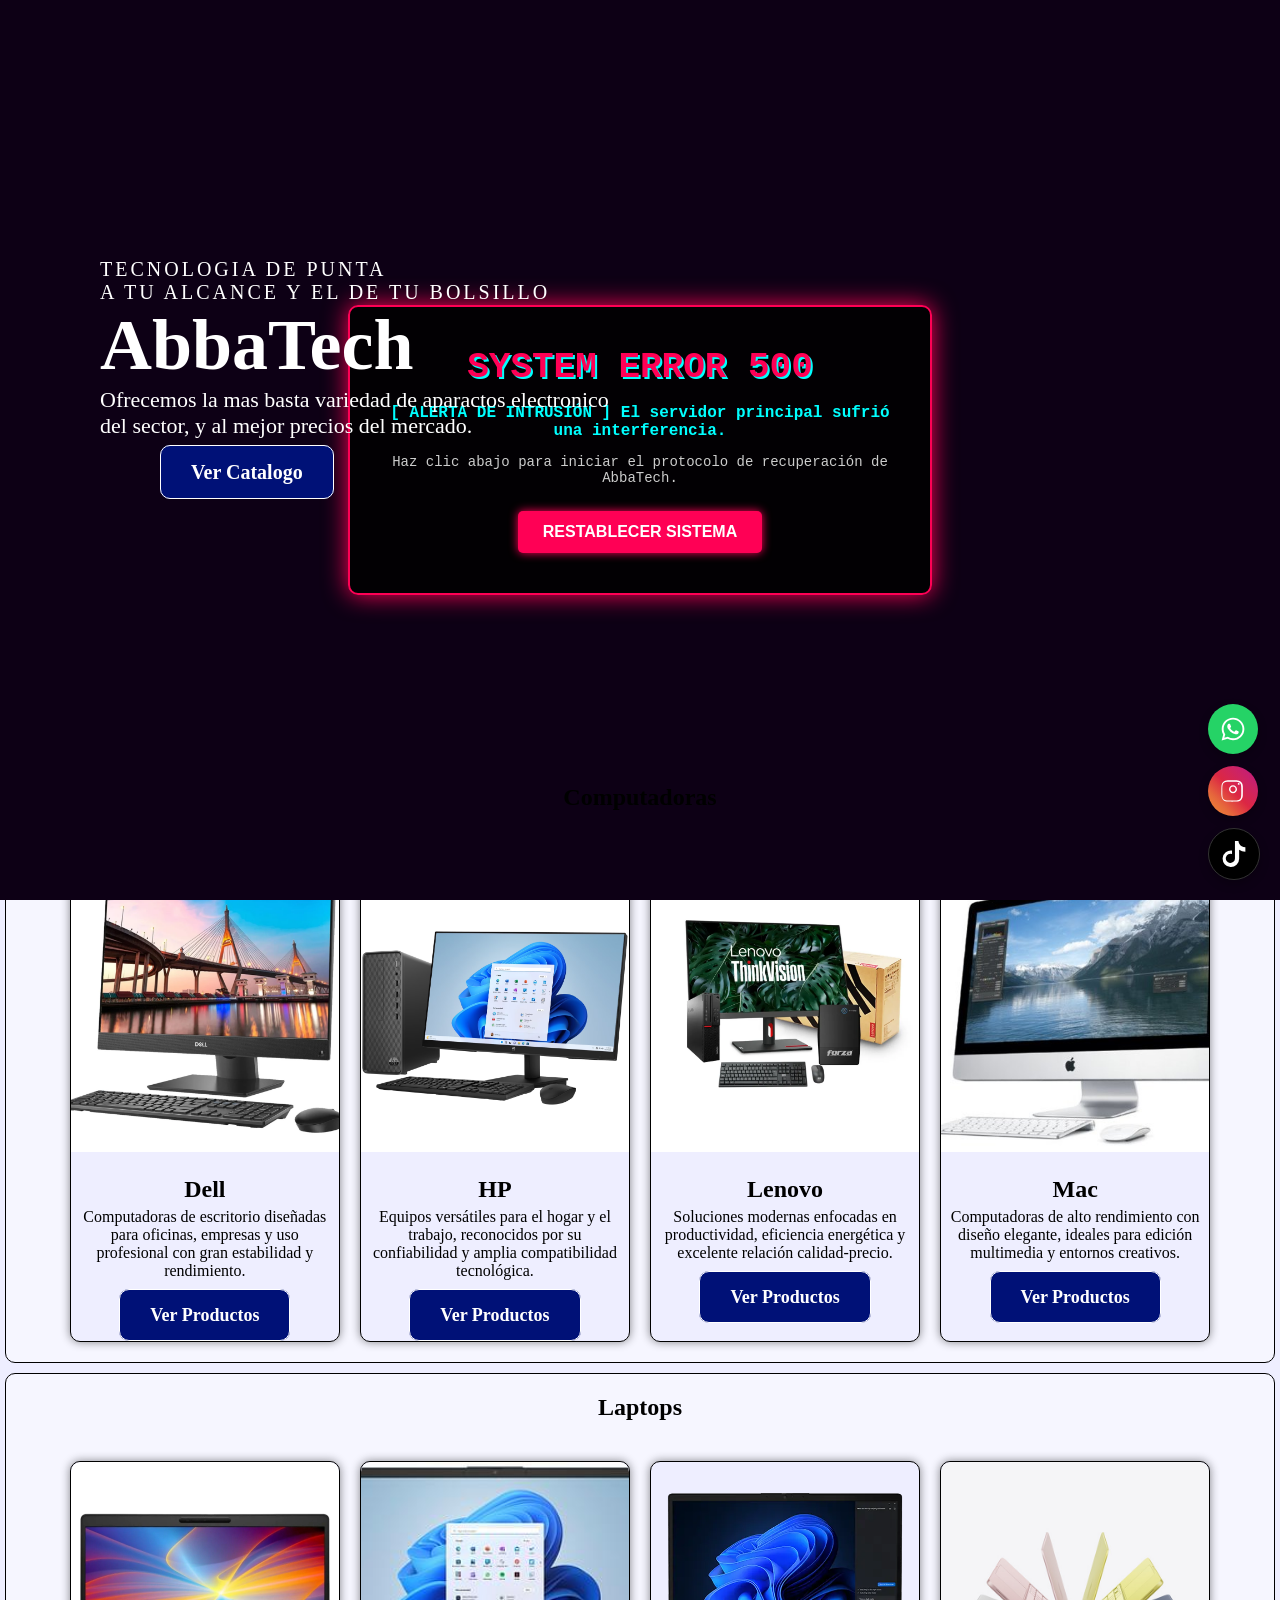
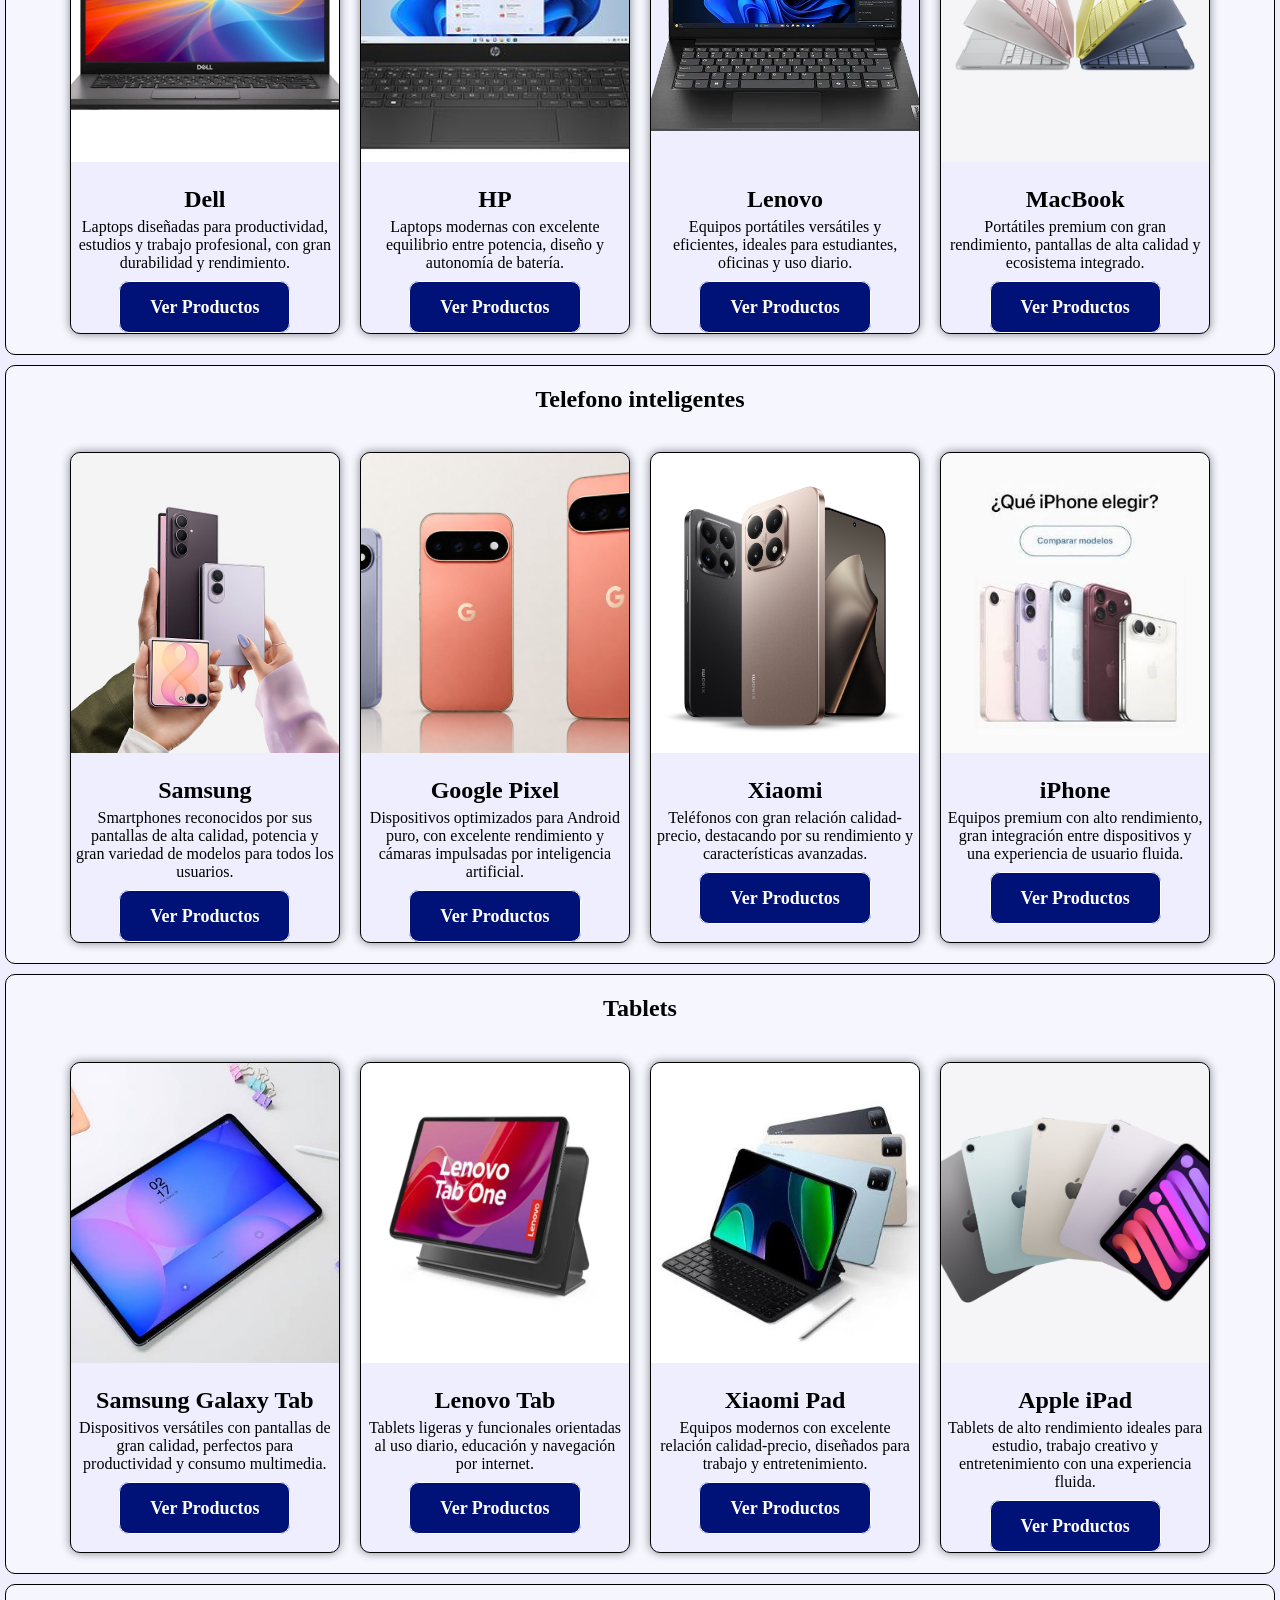
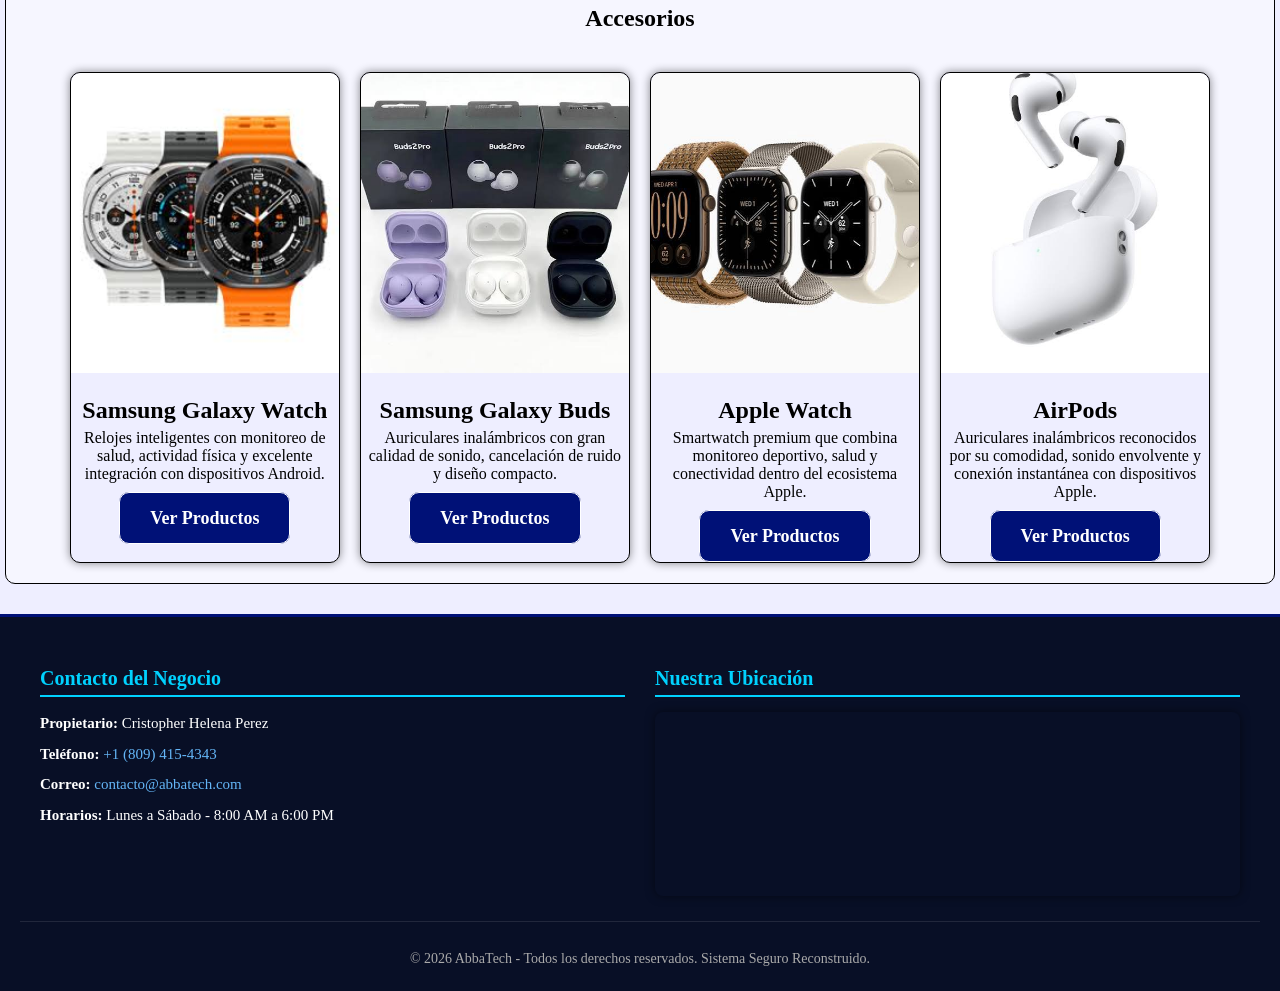
==== index.html @ 61092f13 "Add files via upload" ====
<!DOCTYPE html>
<html lang="en">
<head>
    <meta charset="UTF-8">
    <meta name="viewport" content="width=device-width, initial-scale=1.0">
    <link rel="stylesheet" href="CSS/pyme.css">
    <title>AbbaTech</title>
</head>
<body>
    <div id="error-screen" class="error-overlay">
        <div class="error-content">
            <h1 class="glitch-text" data-text="SYSTEM ERROR 500">SYSTEM ERROR 500</h1>
            <p class="error-desc">[ ALERTA DE INTRUSIÓN ] El servidor principal sufrió una interferencia.</p>
            <p class="error-sub">Haz clic abajo para iniciar el protocolo de recuperación de AbbaTech.</p>
            <button id="btn-recover" class="btn-error">RESTABLECER SISTEMA</button>
        </div>
    </div>
    <!--Navegador-->
    <nav class="nav">
        <div class="nav_banner">
            <img src="" alt="Logo" class="logo">
            <div class="enlaces">
                <a href="#">Inicio</a>
                <a href="#">Productos</a>
                <a href="#">Ordenes</a>
                <a href="historia.html">Sobre Nosotros</a>
                <button id="theme-toggle" class="btn-theme">🌙 Modo Oscuro</button>
            </div>
        </div>
    </nav>

    <!--Banner-->
    <div class="banner">
        <div class="identificacion">
            <div class="ubicacion">
                <p class="eslogan">TECNOLOGIA DE PUNTA <BR>A TU ALCANCE Y EL DE TU BOLSILLO</p>
                <h1>AbbaTech</h1>
                <p class="descripcion">Ofrecemos la mas basta variedad de aparactos electronico<br> del sector, y al mejor precios del mercado.</p>
                <a id="btncatalogo" href="#">Ver Catalogo</a>
            </div>
        </div>
    </div>

    <!--Secciones-->
    <section class="PC sec">
        <div class="divsec">
            <div class="sechead">
                <h2 class="sectitle">Computadoras</h2>
            </div>
            <div class="card card1">
                <img src="Imagenes/PC-Dell.webp" alt="Imagen de una Computadora de escritorio marca DELL" class="img1 img">
                <h3>Dell</h3>
                <p>Computadoras de escritorio diseñadas para oficinas, empresas y uso profesional con gran estabilidad y rendimiento.</p>
                <div><a id="btnsec" href="#">Ver Productos</a></div>
            </div>
            <div class="card card2">
                <img src="Imagenes/PC-HP.avif" alt="Imagen de una Computadora de escritorio marca HP" class="img2 img">
                <h3>HP</h3>
                <p>Equipos versátiles para el hogar y el trabajo, reconocidos por su confiabilidad y amplia compatibilidad tecnológica.</p>
                <div><a id="btnsec" href="#">Ver Productos</a></div>
            </div>
            <div class="card card3">
                <img src="Imagenes/PC-Lenovo.webp" alt="Imagen de una Computadora de escritorio marca Lenovo" class="img3 img">
                <h3>Lenovo</h3>
                <p>Soluciones modernas enfocadas en productividad, eficiencia energética y excelente relación calidad-precio.</p>
                <div><a id="btnsec" href="#">Ver Productos</a></div>
            </div>
            <div class="card card4">
                <img src="Imagenes/Mac.jpg" alt="Imagen de una Mac" class="img4 img">
                <h3>Mac</h3>
                <p>Computadoras de alto rendimiento con diseño elegante, ideales para edición multimedia y entornos creativos.</p>
                <div><a id="btnsec" href="#">Ver Productos</a></div>
            </div>
        </div>
    </section>
    <section class="laptop sec">
        <div class="divsec">
            <div class="sechead">
                <h2 class="sectitle">Laptops</h2>
            </div>
            <div class="card card1">
                <img src="Imagenes/Laptop Dell.webp" alt="Imagen de una laptop marca DELL" class="img1 img">
                <h3>Dell</h3>
                <p>Laptops diseñadas para productividad, estudios y trabajo profesional, con gran durabilidad y rendimiento.</p>
                <div><a id="btnsec" href="#">Ver Productos</a></div>
            </div>
            <div class="card card2">
                <img src="Imagenes/Laptop HP.jpeg" alt="Imagen de una laptop marca HP" class="img2 img">
                <h3>HP</h3>
                <p>Laptops modernas con excelente equilibrio entre potencia, diseño y autonomía de batería.</p>
                <div><a id="btnsec" href="#">Ver Productos</a></div>
            </div>
            <div class="card card3">
                <img src="Imagenes/Laptop Lenovo.png" alt="Imagen de una laptop marca LENOVO" class="img3 img">
                <h3>Lenovo</h3>
                <p>Equipos portátiles versátiles y eficientes, ideales para estudiantes, oficinas y uso diario.</p>
                <div><a id="btnsec" href="#">Ver Productos</a></div>
            </div>
            <div class="card card4">
                <img src="Imagenes/MacBook.jpeg" alt="Imagen de una MacBook" class="img4 img">
                <h3>MacBook</h3>
                <p>Portátiles premium con gran rendimiento, pantallas de alta calidad y ecosistema integrado.</p>
                <div><a id="btnsec" href="#">Ver Productos</a></div>
            </div>
        </div>
    </section>
    <section class="phone sec">
        <div class="divsec">
            <div class="sechead">
                <h2 class="sectitle">Telefono inteligentes</h2>
            </div>
            <div class="card card1">
                <img src="Imagenes/Samsung.jpg" alt="" class="img1 img">
                <h3>Samsung</h3>
                <p>Smartphones reconocidos por sus pantallas de alta calidad, potencia y gran variedad de modelos para todos los usuarios.</p>
                <div><a id="btnsec" href="#">Ver Productos</a></div>
            </div>
            <div class="card card2">
                <img src="Imagenes/Pixel.jpg" alt="" class="img2 img">
                <h3>Google Pixel</h3>
                <p>Dispositivos optimizados para Android puro, con excelente rendimiento y cámaras impulsadas por inteligencia artificial.</p>
                <div><a id="btnsec" href="#">Ver Productos</a></div>
            </div>
            <div class="card card3">
                <img src="Imagenes/Xiaomi.jpg" alt="" class="img3 img">
                <h3>Xiaomi</h3>
                <p>Teléfonos con gran relación calidad-precio, destacando por su rendimiento y características avanzadas.</p>
                <div><a id="btnsec" href="#">Ver Productos</a></div>
            </div>
            <div class="card card4">
                <img src="Imagenes/iPhone.jpeg" alt="" class="img4 img">
                <h3>iPhone</h3>
                <p>Equipos premium con alto rendimiento, gran integración entre dispositivos y una experiencia de usuario fluida.</p>
                <div><a id="btnsec" href="#">Ver Productos</a></div>
            </div>
        </div>
    </section>
    <section class="tablet sec">
        <div class="divsec">
            <div class="sechead">
                <h2 class="sectitle">Tablets</h2>
            </div>
            <div class="card card1">
                <img src="Imagenes/Samsung-Tab.jpg" alt="" class="img1 img">
                <h3>Samsung Galaxy Tab</h3>
                <p>Dispositivos versátiles con pantallas de gran calidad, perfectos para productividad y consumo multimedia.</p>
                <div><a id="btnsec" href="#">Ver Productos</a></div>
            </div>
            <div class="card card2">
                <img src="Imagenes/Lenovo-tab.jpg" alt="" class="img2 img">
                <h3>Lenovo Tab</h3>
                <p>Tablets ligeras y funcionales orientadas al uso diario, educación y navegación por internet.</p>
                <div><a id="btnsec" href="#">Ver Productos</a></div>
            </div>
            <div class="card card3">
                <img src="Imagenes/Xiaomi-tab.jpg" alt="" class="img3 img">
                <h3>Xiaomi Pad</h3>
                <p>Equipos modernos con excelente relación calidad-precio, diseñados para trabajo y entretenimiento.</p>
                <div><a id="btnsec" href="#">Ver Productos</a></div>
            </div>
            <div class="card card4">
                <img src="Imagenes/iPad.jpeg" alt="" class="img4 img">
                <h3>Apple iPad</h3>
                <p>Tablets de alto rendimiento ideales para estudio, trabajo creativo y entretenimiento con una experiencia fluida.</p>
                <div><a id="btnsec" href="#">Ver Productos</a></div>
            </div>
        </div>
    </section>
    <section class="accesorios sec">
        <div class="divsec">
            <div class="sechead">
                <h2 class="sectitle">Accesorios</h2>
            </div>
            <div class="card card1">
                <img src="Imagenes/Samsung-watch.jpg" alt="" class="img1 img">
                <h3>Samsung Galaxy Watch</h3>
                <p>Relojes inteligentes con monitoreo de salud, actividad física y excelente integración con dispositivos Android.</p>
                <div><a id="btnsec" href="#">Ver Productos</a></div>
            </div>
            <div class="card card2">
                <img src="Imagenes/Buds.jpeg" alt="" class="img2 img">
                <h3>Samsung Galaxy Buds</h3>
                <p>Auriculares inalámbricos con gran calidad de sonido, cancelación de ruido y diseño compacto.</p>
                <div><a id="btnsec" href="#">Ver Productos</a></div>
            </div>
            <div class="card card3">
                <img src="Imagenes/Apple-Watch.jpeg" alt="" class="img3 img">
                <h3>Apple Watch</h3>
                <p>Smartwatch premium que combina monitoreo deportivo, salud y conectividad dentro del ecosistema Apple.</p>
                <div><a id="btnsec" href="#">Ver Productos</a></div>
            </div>
            <div class="card card4">
                <img src="Imagenes/Airpods.jpeg" alt="" class="img4 img">
                <h3>AirPods</h3>
                <p>Auriculares inalámbricos reconocidos por su comodidad, sonido envolvente y conexión instantánea con dispositivos Apple.</p>
                <div><a id="btnsec" href="#">Ver Productos</a></div>
            </div>
        </div>
    </section>
    <div class="social-floating">
        <a href="https://wa.me/18090000000" target="_blank" class="social-icon whatsapp" title="WhatsApp">
            <svg xmlns="http://www.w3.org/2000/svg" viewBox="0 0 448 512" fill="currentColor">
                <path d="M380.9 97.1C339 55.1 283.2 32 223.9 32c-122.4 0-222 99.6-222 222 0 39.1 10.2 77.3 29.6 111L0 480l117.7-30.9c32.4 17.7 68.9 27 106.1 27h.1c122.3 0 224.1-99.6 224.1-222 0-59.3-25.2-115-67.1-157zm-157 341.6c-33.2 0-65.7-8.9-94-25.7l-6.7-4-69.8 18.3 18.6-68.1-4.4-7c-18.5-29.4-28.2-63.3-28.2-98.2 0-101.7 82.8-184.5 184.6-184.5 49.3 0 95.6 19.2 130.4 54.1 34.8 34.9 56.2 81.2 56.1 130.5 0 101.8-84.9 184.6-186.6 184.6zm101.2-138.2c-5.5-2.8-32.8-16.2-37.9-18-5.1-1.9-8.8-2.8-12.5 2.8-3.7 5.6-14.3 18-17.6 21.8-3.2 3.7-6.5 4.2-12 1.4-32.6-16.3-54-29.1-75.5-66-5.7-9.8 5.7-9.1 16.3-30.3 1.8-3.7.9-6.9-.5-9.7-1.4-2.8-12.5-30.1-17.1-41.2-4.5-10.8-9.1-9.3-12.5-9.5-3.2-.2-6.9-.2-10.6-.2-3.7 0-9.7 1.4-14.8 6.9-5.1 5.6-19.4 19-19.4 46.3 0 27.3 19.9 53.7 22.6 57.4 2.8 3.7 39.1 59.7 94.8 83.8 35.2 15.2 49 16.5 66.6 13.9 10.7-1.6 32.8-13.4 37.4-26.4 4.6-13 4.6-24.1 3.2-26.4-1.3-2.5-5-3.9-10.5-6.6z"/>
            </svg>
        </a>
        <a href="https://instagram.com" target="_blank" class="social-icon instagram" title="Instagram">
            <svg xmlns="http://www.w3.org/2000/svg" viewBox="0 0 448 512" fill="currentColor">
                <path d="M224.1 141.1c-43.6 0-78.9 35.3-78.9 78.9s35.3 78.9 78.9 78.9 78.9-35.3 78.9-78.9-35.3-78.9-78.9-78.9zm0 129.7c-28 0-50.8-22.8-50.8-50.8s22.8-50.8 50.8-50.8 50.8 22.8 50.8 50.8-22.8 50.8-50.8 50.8zm112.4-135.2c-10.1 0-18.3-8.2-18.3-18.3s8.2-18.3 18.3-18.3 18.3 8.2 18.3 18.3-8.2 18.3-18.3 18.3zm81.4 31.7c-1.6-33.9-9.4-64-34.3-88.9s-55-32.7-88.9-34.3c-34.9-1.6-139.7-1.6-174.6 0-33.9 1.6-64 9.4-88.9 34.3s-32.7 55-34.3 88.9c-1.6 34.9-1.6 139.7 0 174.6 1.6 33.9 9.4 64 34.3 88.9s55 32.7 88.9 34.3c34.9 1.6 139.7 1.6 174.6 0 33.9-1.6 64-9.4 88.9-34.3s32.7-55 34.3-88.9c1.6-34.9 1.6-139.7 0-174.6zm-40.8 228c-7.4 18.6-21.7 32.9-40.3 40.3-29.8 11.8-100.5 9.1-136.7 9.1s-107 2.6-136.7-9.1c-18.6-7.4-32.9-21.7-40.3-40.3-11.8-29.8-9.1-100.5-9.1-136.7s-2.6-107 9.1-136.7c7.4-18.6 21.7-32.9 40.3-40.3 29.8-11.8 100.5-9.1 136.7-9.1s107-2.6 136.7 9.1c18.6 7.4 32.9 21.7 40.3 40.3 11.8 29.8 9.1 100.5 9.1 136.7s2.7 107-9.1 136.7z"/>
            </svg>
        </a>
        <a href="https://tiktok.com" target="_blank" class="social-icon tiktok" title="TikTok">
            <svg xmlns="http://www.w3.org/2000/svg" viewBox="0 0 448 512" fill="currentColor">
                <path d="M448 209.91a210.06 210.06 0 0 1-122.77-39.25V349.38A162.55 162.55 0 1 1 185 188.31V258.2a90.08 90.08 0 1 0 57.82 84.44V0h68.78a138.86 138.86 0 0 0 13.68 50.81 139.26 139.26 0 0 0 122.72 73.68z"/>
            </svg>
        </a>
    </div>

    <!-- Pie de Página (Footer) -->
    <footer class="footer-principal">
        <div class="footer-contenido">
            <div class="footer-col info-propietario">
                <h3>Contacto del Negocio</h3>
                <p><strong>Propietario:</strong> Cristopher Helena Perez</p>
                <p><strong>Teléfono:</strong> <a href="tel:+18094154343">+1 (809) 415-4343</a></p>
                <p><strong>Correo:</strong> <a href="mailto:contacto@abbatech.com">contacto@abbatech.com</a></p>
                <p><strong>Horarios:</strong> Lunes a Sábado - 8:00 AM a 6:00 PM</p>
            </div>
            <div class="footer-col mapa-footer">
                <h3>Nuestra Ubicación</h3>
                <div class="mapa-wrapper">
                    <!-- Aquí colocarás tu iframe de Google Maps reemplazando la URL en src cuando tengas las coordenadas -->
                    <iframe 
                        id="mapa-iframe"
                        src="https://maps.google.com/maps?q=18.4861,-69.9312&z=15&output=embed" 
                        width="100%" 
                        height="180" 
                        style="border:0; border-radius: 8px;" 
                        allowfullscreen="" 
                        loading="lazy">
                    </iframe>
                </div>
            </div>
        </div>
        <div class="footer-copy">
            <p>&copy; 2026 AbbaTech - Todos los derechos reservados. Sistema Seguro Reconstruido.</p>
        </div>
    </footer>
    <script src="JS/main.js"></script>
</body>
</html>
---- CSS/pyme.css ----
body{
    margin: 0;
    box-sizing: border-box;
    background-color: #EEF;
}

/*nav*/
nav{
    background-color: #080f26;
    border-bottom: 1px Solid #00d2ff;
    margin: auto;
    height: auto;
    color: #000;
    padding-bottom: 10px;
    box-shadow: 0 0 10px #0006;
    margin-bottom: 5px;
}
.nav_banner{
    height: 100%;
}
.enlaces{
    display: flex;
    justify-content: center;
}
.enlaces>a{
    margin: 0 10px;
    text-decoration: none;
    color: #00d2ff;
    font-size: larger;
    padding: 10px 30px;
    border: 1px Solid #00d2ff;
    border-radius: 20px;
    outline: 0;
    outline-offset: 0;
    transition: border-radius 0.5s, background-color 0.5s, outline 0.5s, outline-offset 0.5s;
    font-weight: bold;  
}
#btncatalogo:hover, #btnsec:hover{
    transition: border-radius 0.5s, background-color 0.5s, outline 0.5s, outline-offset 0.5s;
}
.enlaces>a:hover, #btncatalogo:hover, #btnsec:hover{
    background-color: #ddd;
    color: #222;
    border-radius: 20px;
    outline: 2px solid #006;
    outline-offset: -4px;
}

/*Banner*/
.banner{
    max-width: 100%;
    height: 75vh;
    margin: 0;
    background: url("https://compuciber.com/wp-content/uploads/2025/09/Beneficios-de-las-laptops-frente-a-las-computadoras-de-escritorio-en-2025.jpg") center / cover no-repeat #0005;
    Display: flex;
    justify-content: start;
}
.identificacion{
    color: #FFF;
    margin: 0;
    width: 100%;
    height: 100%;
    background-color: #0008;
}
.eslogan{
    font-size: 20px;
    letter-spacing: 3px;
    margin: 0;
}
h1{
    font-size: 72px;
    margin: 0;
}
.descripcion{
    font-size: 22px;
    margin-top: 0;
}
#btncatalogo{
    background-color: #017F;
    padding: 15px 30px;
    border: 1px solid #FFF;
    border-radius: 10px;
    text-decoration: none;
    color: #FFF;
    font-weight: bold;
    font-size: 20px;
    position: relative;
    left: 60px;
}
.ubicacion{
    position: relative;
    max-width: 90%;
    top: 180px;
    left: 100px;
}

/*Secciones*/
.sec{
    background-color: #FFF7;
    width: 99%;
    color: #000;
    height: auto;
    margin: auto;
    margin-bottom: 10px;
    margin-top: 10px;
    border: 0.1px solid #000;
    border-radius: 10px;
}
.divsec{
    margin: 0;
    margin: auto;
    width: 90%;
    display: grid;
    grid-template-areas:
        "sechead sechead sechead sechead"
        "card1 card2 card3 card4";
    grid-template-columns: repeat(auto,1fr);
    grid-template-rows: auto;
    gap: 20px;
    margin-bottom: 20px;
}
.sechead{
    margin: auto;
    margin-top: 0;
    width: 95%;
    text-align: center;
    position: relative;
    grid-area: sechead;
}
.card1{
    grid-area: card1;
}

.card2{
    grid-area: card2;
}

.card3{
    grid-area: card3;
}

.card4{
    grid-area: card4;
}
.card{
    text-align: center;
    border: 0.5px solid #000;
    border-radius: 10px;
    box-shadow: 0 0 10px #0007;
    background-color: #EEF;
    outline: 0;
    outline-offset: 0;
    transition: border-radius 0.5s, background-color 0.5s, outline 0.5s, outline-offset 0.5s, transform .6s ease;
    overflow: hidden;
    display: flex;
    flex-direction: column;
    align-items: center;
}
.card:hover{
    background-color: #EEF;
    color: #222;
    border-radius: 20px;
    outline: 1px solid #FFF;
    box-shadow: 0 0 10px #FFF5;
}
.card:hover>.img{
    transform: scale(1.08);
} 
.img{
    width: 100%;
    height: 300px;
    overflow: hidden;
    object-fit: cover;
    object-position: center;
    border-radius: 10px 10px 0 0;
    transition: transform .4s ease;
}
.card>h3{
    margin-bottom: 5px;
    font-size: 24px;
}
h3+p{
    margin: 0 5px;
    margin-bottom: 10px;
}
#btnsec{
    color: #FFF;
    padding: 15px 30px;
    background-color: #017F;
    border: 1px solid #FFF;
    text-decoration: none;
    outline: 0;
    outline-offset: 0;
    border-radius: 10px;
}
.card>div{
    text-align: center;
    padding: 15px 30px;
    text-decoration: none;
    color: #FFF;
    font-weight: bold;
    font-size: 18px;
}
footer{
    background-color: #017F;
    font-size: 16px;
    color: #FFF;
}
.footer{
    margin: auto;
    width: 80%;
    display: grid;
    grid-template-columns: 1fr 1fr 1fr;
    grid-template-rows: auto;
    justify-content: start;
    gap: 20px;
    
}
.mapa{
    margin-top: 10px;
}
/*GLOBOS FLOTANTES DE REDES SOCIALES*/
.social-floating {
    position: fixed;
    bottom: 20px;
    right: 20px;
    display: flex;
    flex-direction: column;
    gap: 12px;
    z-index: 9999;
}

.social-icon {
    width: 50px;
    height: 50px;
    border-radius: 50%;
    display: flex;
    align-items: center;
    justify-content: center;
    color: #fff;
    box-shadow: 0 4px 10px #0004;
    transition: transform 0.3s ease, box-shadow 0.3s ease;
    text-decoration: none;
}

.social-icon svg {
    width: 26px;
    height: 26px;
}

.social-icon:hover {
    transform: scale(1.15) translateY(-3px);
    box-shadow: 0 6px 15px rgba(255, 255, 255, 0.4);
}

.whatsapp { background-color: #25D366; }
.instagram { background: linear-gradient(45deg, #f09433, #e6683c, #dc2743, #cc2366, #bc1888); }
.tiktok { background-color: #000; border: 1px solid #333; }


/*FOOTER*/
.footer-principal {
    background-color: #080f26;
    color: #fff;
    padding: 30px 20px 10px 20px;
    margin-top: 30px;
    border-top: 3px solid #017F;
}

.footer-contenido {
    max-width: 1200px;
    margin: 0 auto;
    display: flex;
    flex-wrap: wrap;
    justify-content: space-between;
    gap: 30px;
}

.footer-col {
    flex: 1;
    min-width: 280px;
}

.footer-col h3 {
    color: #00d2ff;
    border-bottom: 2px solid #00d2ff;
    padding-bottom: 5px;
    margin-bottom: 15px;
    font-size: 20px;
}

.info-propietario p {
    margin: 8px 0;
    font-size: 15px;
    line-height: 1.5;
}

.info-propietario a {
    color: #64b5f6;
    text-decoration: none;
}

.info-propietario a:hover {
    text-decoration: underline;
}

.mapa-wrapper {
    box-shadow: 0 0 10px rgba(0, 0, 0, 0.5);
    border-radius: 8px;
    overflow: hidden;
}

.footer-copy {
    text-align: center;
    margin-top: 25px;
    padding-top: 15px;
    border-top: 1px solid rgba(255, 255, 255, 0.1);
    font-size: 14px;
    color: #aaa;
}

/*PANTALLA DE ERROR INICIAL (OVERLAY)*/
.error-overlay {
    position: fixed;
    top: 0;
    left: 0;
    width: 100vw;
    height: 100vh;
    background-color: #0d0015;
    color: #ff0055;
    display: flex;
    justify-content: center;
    align-items: center;
    text-align: center;
    transition: opacity 0.8s ease, visibility 0.8s ease;
    font-family: 'Courier New', Courier, monospace;
}

.error-content {
    background: rgba(0, 0, 0, 0.85);
    padding: 40px;
    border: 2px solid #ff0055;
    box-shadow: 0 0 25px #ff0055;
    border-radius: 10px;
    max-width: 90%;
    width: 500px;
}

.error-content h1 {
    font-size: 36px;
    margin-bottom: 10px;
    text-shadow: 2px 2px #00ffff;
}

.error-desc {
    color: #00ffff;
    font-weight: bold;
    margin-bottom: 10px;
}

.error-sub {
    color: #ccc;
    font-size: 14px;
    margin-bottom: 25px;
}

.btn-error {
    background-color: #ff0055;
    color: #fff;
    border: none;
    padding: 12px 25px;
    font-size: 16px;
    font-weight: bold;
    cursor: pointer;
    border-radius: 5px;
    box-shadow: 0 0 10px #ff0055;
    transition: transform 0.2s, background-color 0.2s;
}

.btn-error:hover {
    background-color: #00ffff;
    color: #000;
    box-shadow: 0 0 15px #00ffff;
    transform: scale(1.05);
}

/* Clase que se añade con JS para ocultar la pantalla con animación */
.error-overlay.hidden {
    opacity: 0;
    visibility: hidden;
}


/*MODO OSCURO*/
/* Botón en el Menú */
.btn-theme {
    background: #111;
    color: #00ffff;
    border: 1px solid #00ffff;
    padding: 8px 15px;
    border-radius: 20px;
    cursor: pointer;
    font-weight: bold;
    transition: all 0.3s ease;
    margin-left: 10px;
}

.btn-theme:hover {
    background: #00ffff;
    color: #000;
    box-shadow: 0 0 10px #00ffff;
}

/* Estilos activados cuando el body tiene la clase .dark-mode */
body.dark-mode {
    background-color: #070913 !important;
    color: #e0e0e0;
}

body.dark-mode nav {
    background-color: rgba(10, 15, 30, 0.95);
}

body.dark-mode .enlaces > a {
    color: #00ffff;
}

body.dark-mode .sec {
    background-color: rgba(15, 23, 42, 0.8);
    border-color: #00ffff;
    color: #fff;
}

body.dark-mode .card {
    background-color: #0f172a;
    color: #fff;
    border-color: #00ffff;
    box-shadow: 0 0 10px rgba(0, 210, 255, 0.2);
}

body.dark-mode .card:hover {
    box-shadow: 0 0 15px #00ffff;
}

body.dark-mode .footer-principal {
    background-color: #03050d;
    border-top-color: #00ffff;
}
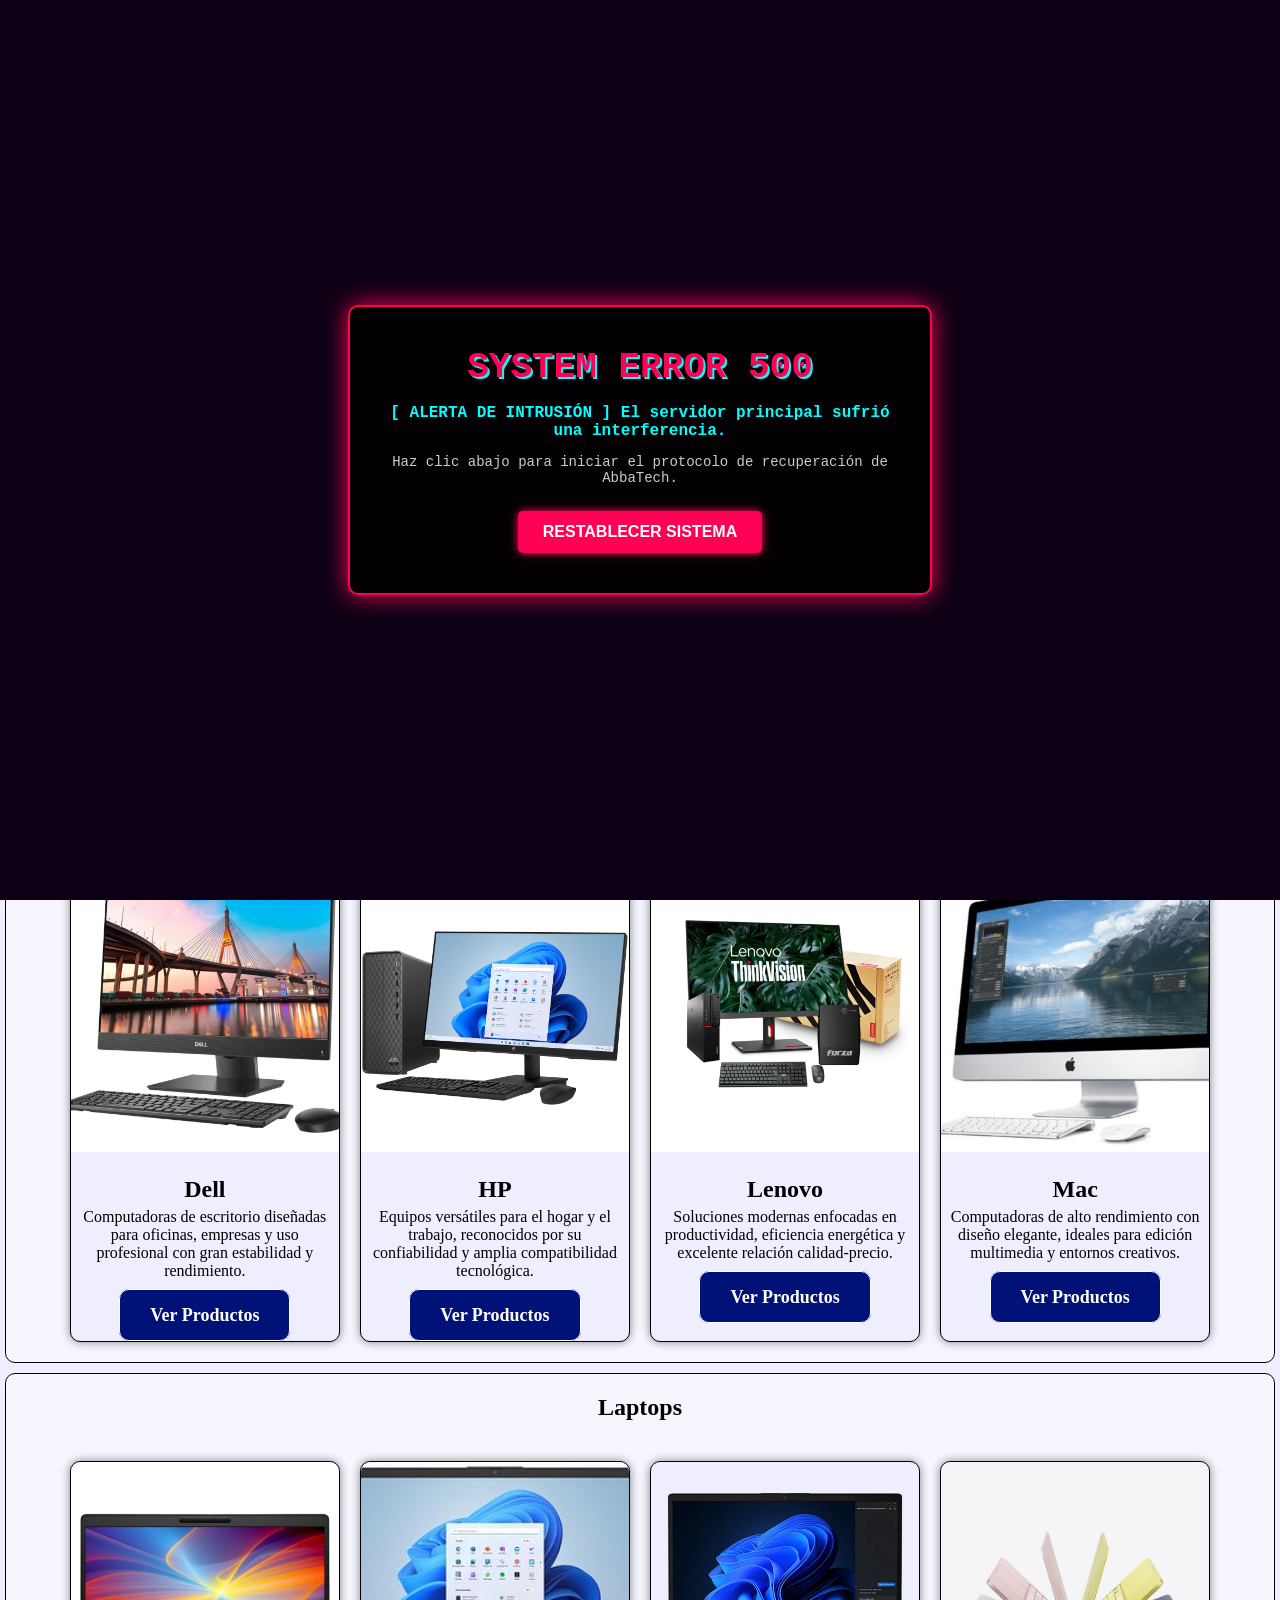
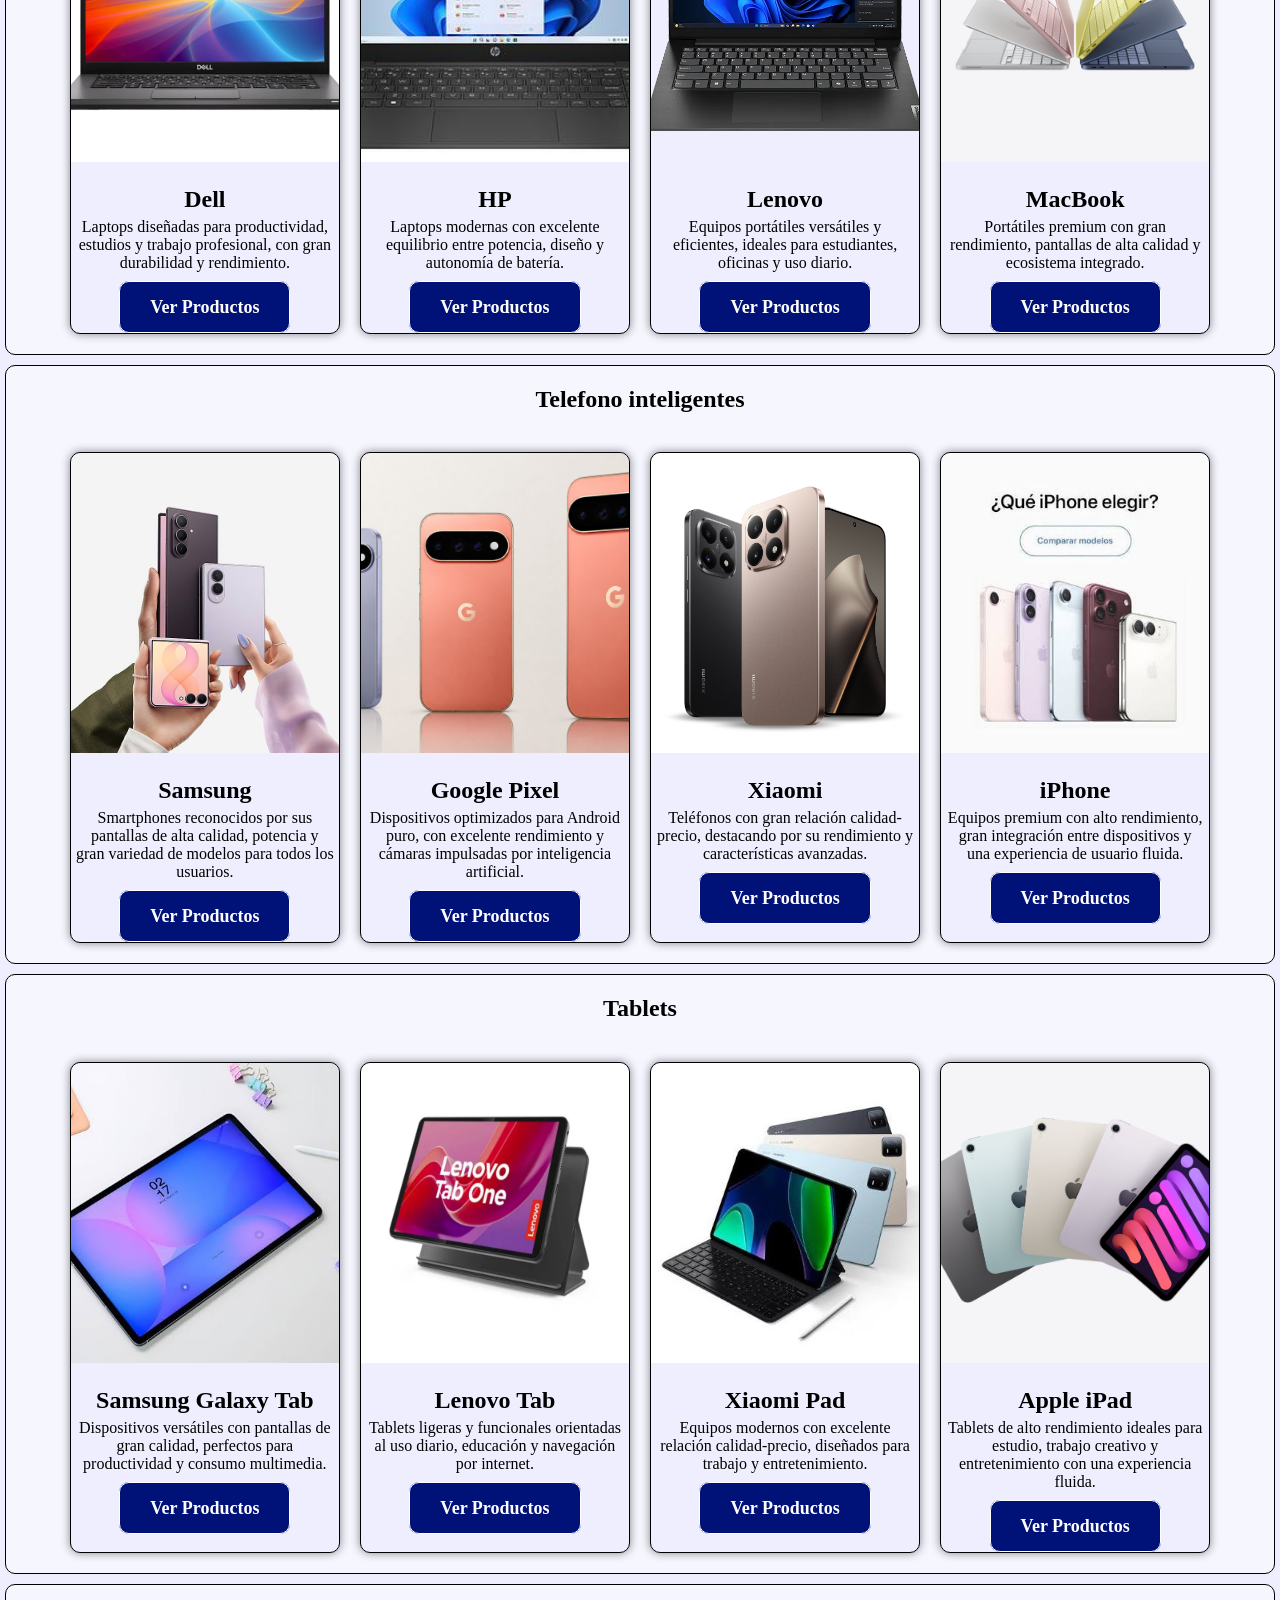
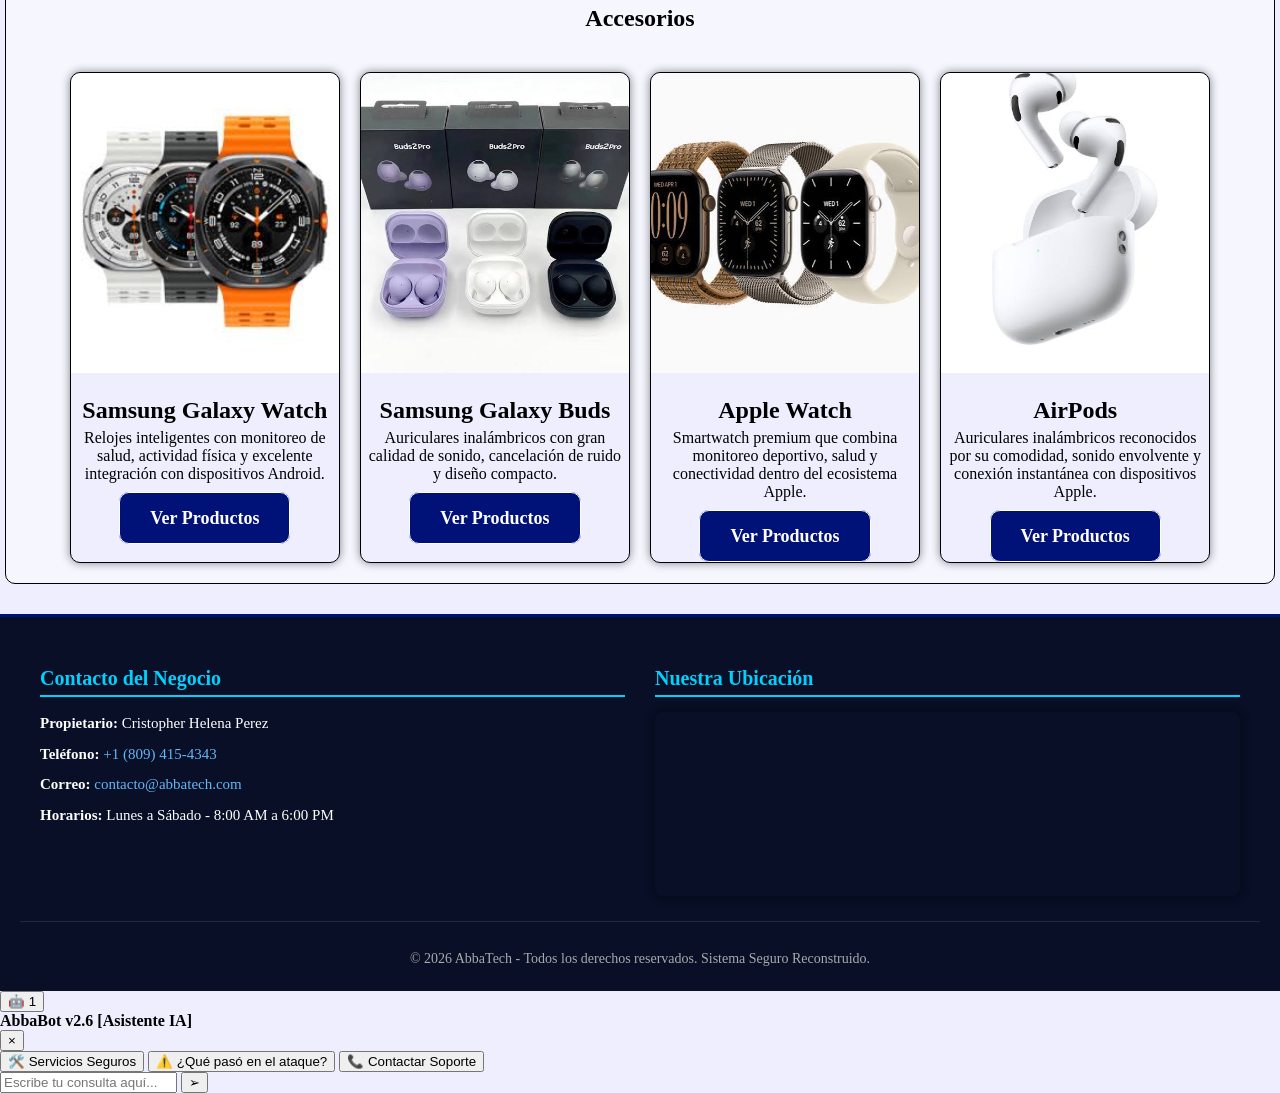
==== commit 1bd62bbf: "Update index.html" ====
--- a/index.html
+++ b/index.html
@@ -245,6 +245,34 @@
             <p>&copy; 2026 AbbaTech - Todos los derechos reservados. Sistema Seguro Reconstruido.</p>
         </div>
     </footer>
+    <!-- Widget del Chatbot Flotante -->
+    <div id="chatbot-container" class="chatbot-container">
+        <button id="chatbot-toggle" class="chatbot-toggle" title="Asistente Virtual AbbaBot">
+            🤖 <span class="chat-badge">1</span>
+        </button>
+        <div id="chatbot-window" class="chatbot-window hidden">
+            <div class="chatbot-header">
+                <div class="bot-info">
+                    <span class="status-dot"></span>
+                    <strong>AbbaBot v2.6 [Asistente IA]</strong>
+                </div>
+                <button id="chatbot-close" class="chat-close-btn">&times;</button>
+            </div>
+
+            <div id="chatbot-messages" class="chatbot-messages">
+            </div>
+            <div id="chatbot-options" class="chatbot-options">
+                <button class="chat-opt-btn" data-response="servicios">🛠️ Servicios Seguros</button>
+                <button class="chat-opt-btn" data-response="incidente">⚠️ ¿Qué pasó en el ataque?</button>
+                <button class="chat-opt-btn" data-response="contacto">📞 Contactar Soporte</button>
+            </div>
+
+            <form id="chatbot-form" class="chatbot-input-area">
+                <input type="text" id="chatbot-input" placeholder="Escribe tu consulta aquí..." autocomplete="off">
+                <button type="submit" id="chatbot-send">➢</button>
+            </form>
+        </div>
+    </div>
     <script src="JS/main.js"></script>
 </body>
-</html>+</html>
--- a/CSS/pyme.css
+++ b/CSS/pyme.css
@@ -334,6 +334,7 @@
     text-align: center;
     transition: opacity 0.8s ease, visibility 0.8s ease;
     font-family: 'Courier New', Courier, monospace;
+    z-index: 10000;
 }
 
 .error-content {
@@ -445,4 +446,4 @@
 body.dark-mode .footer-principal {
     background-color: #03050d;
     border-top-color: #00ffff;
-}+}
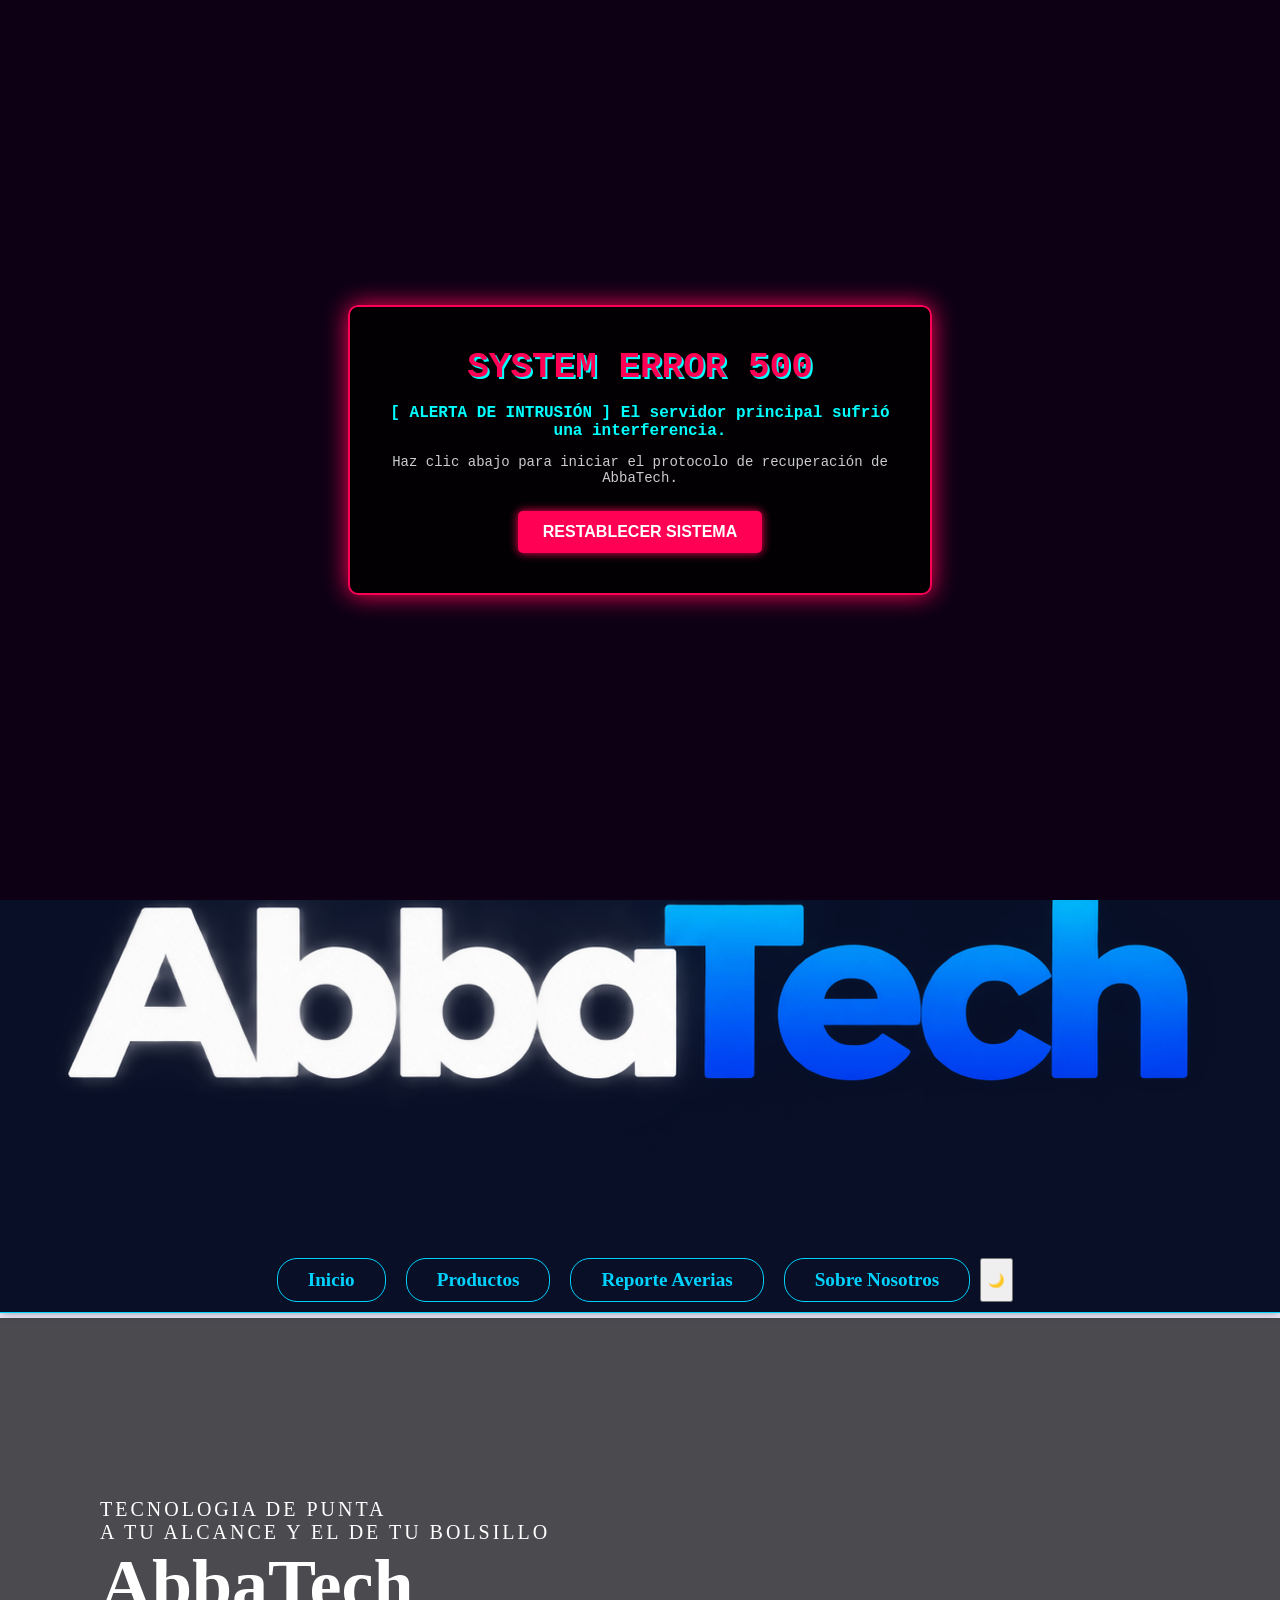
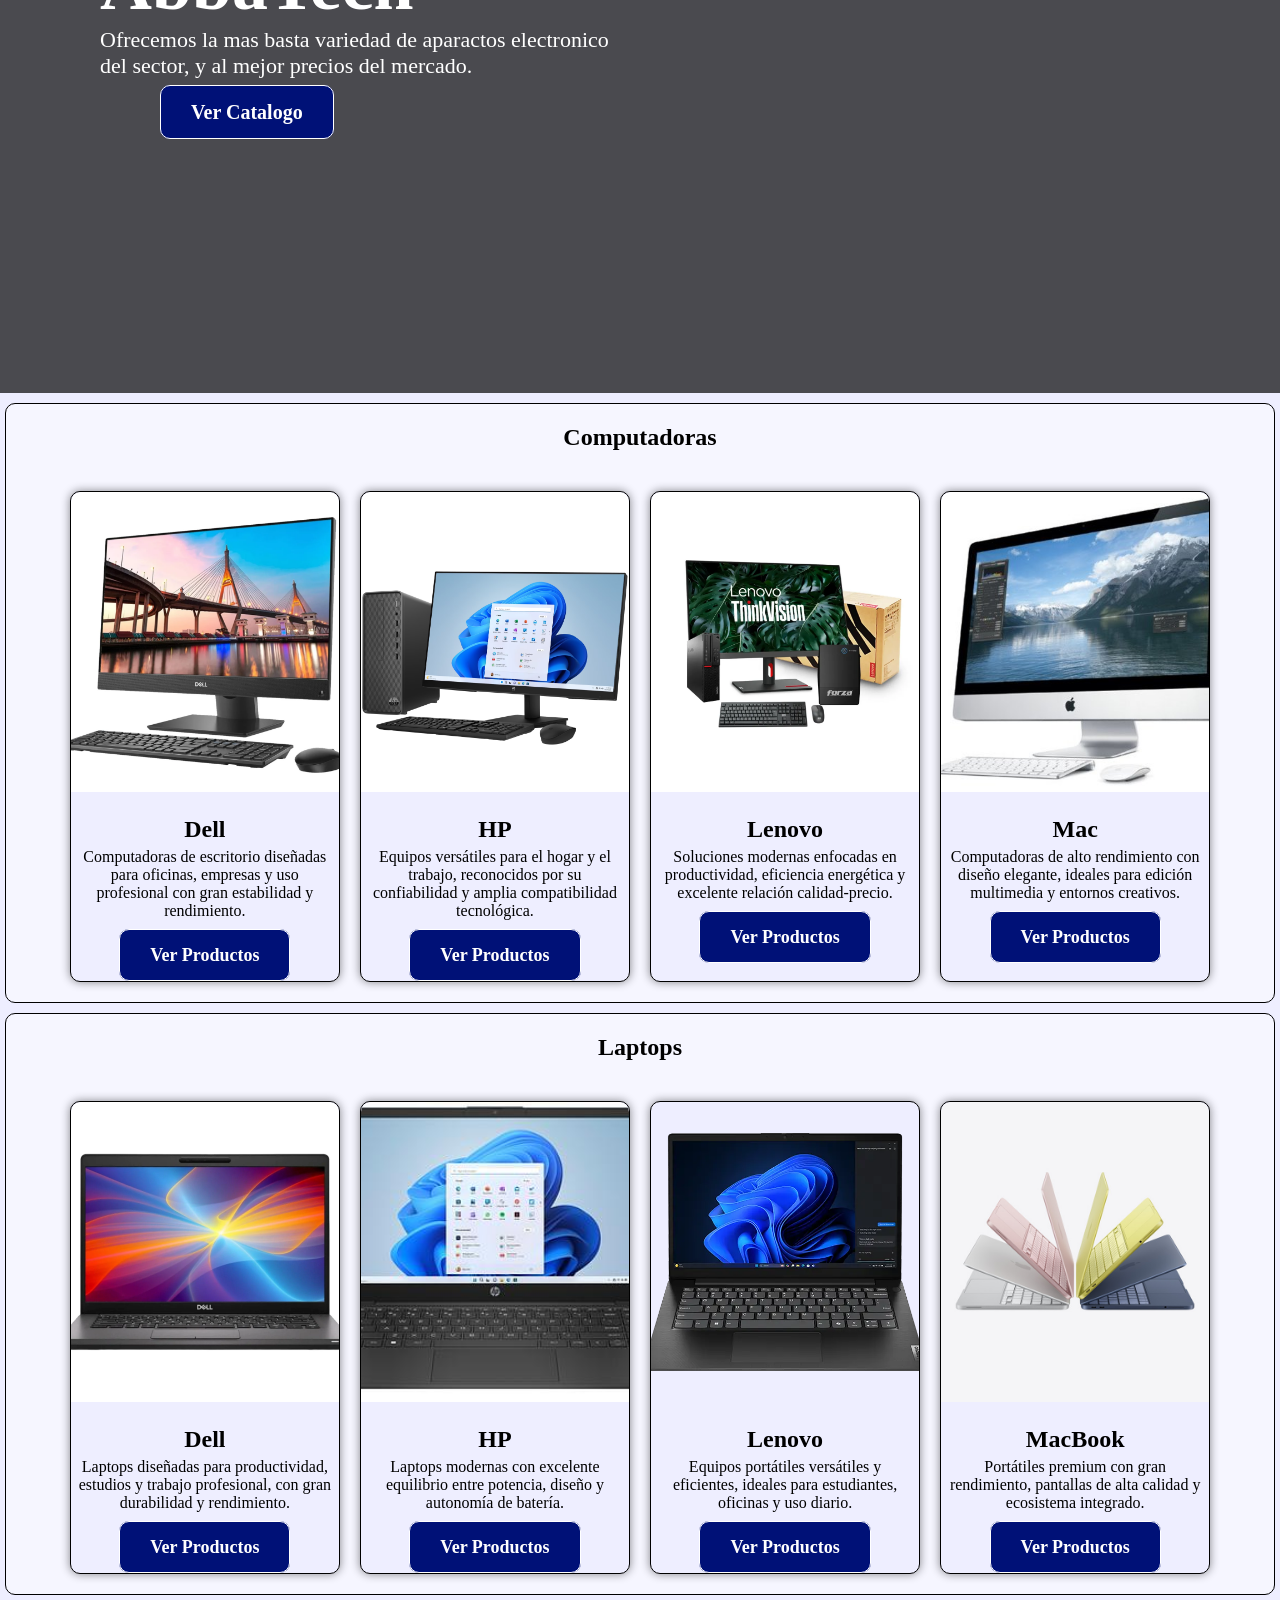
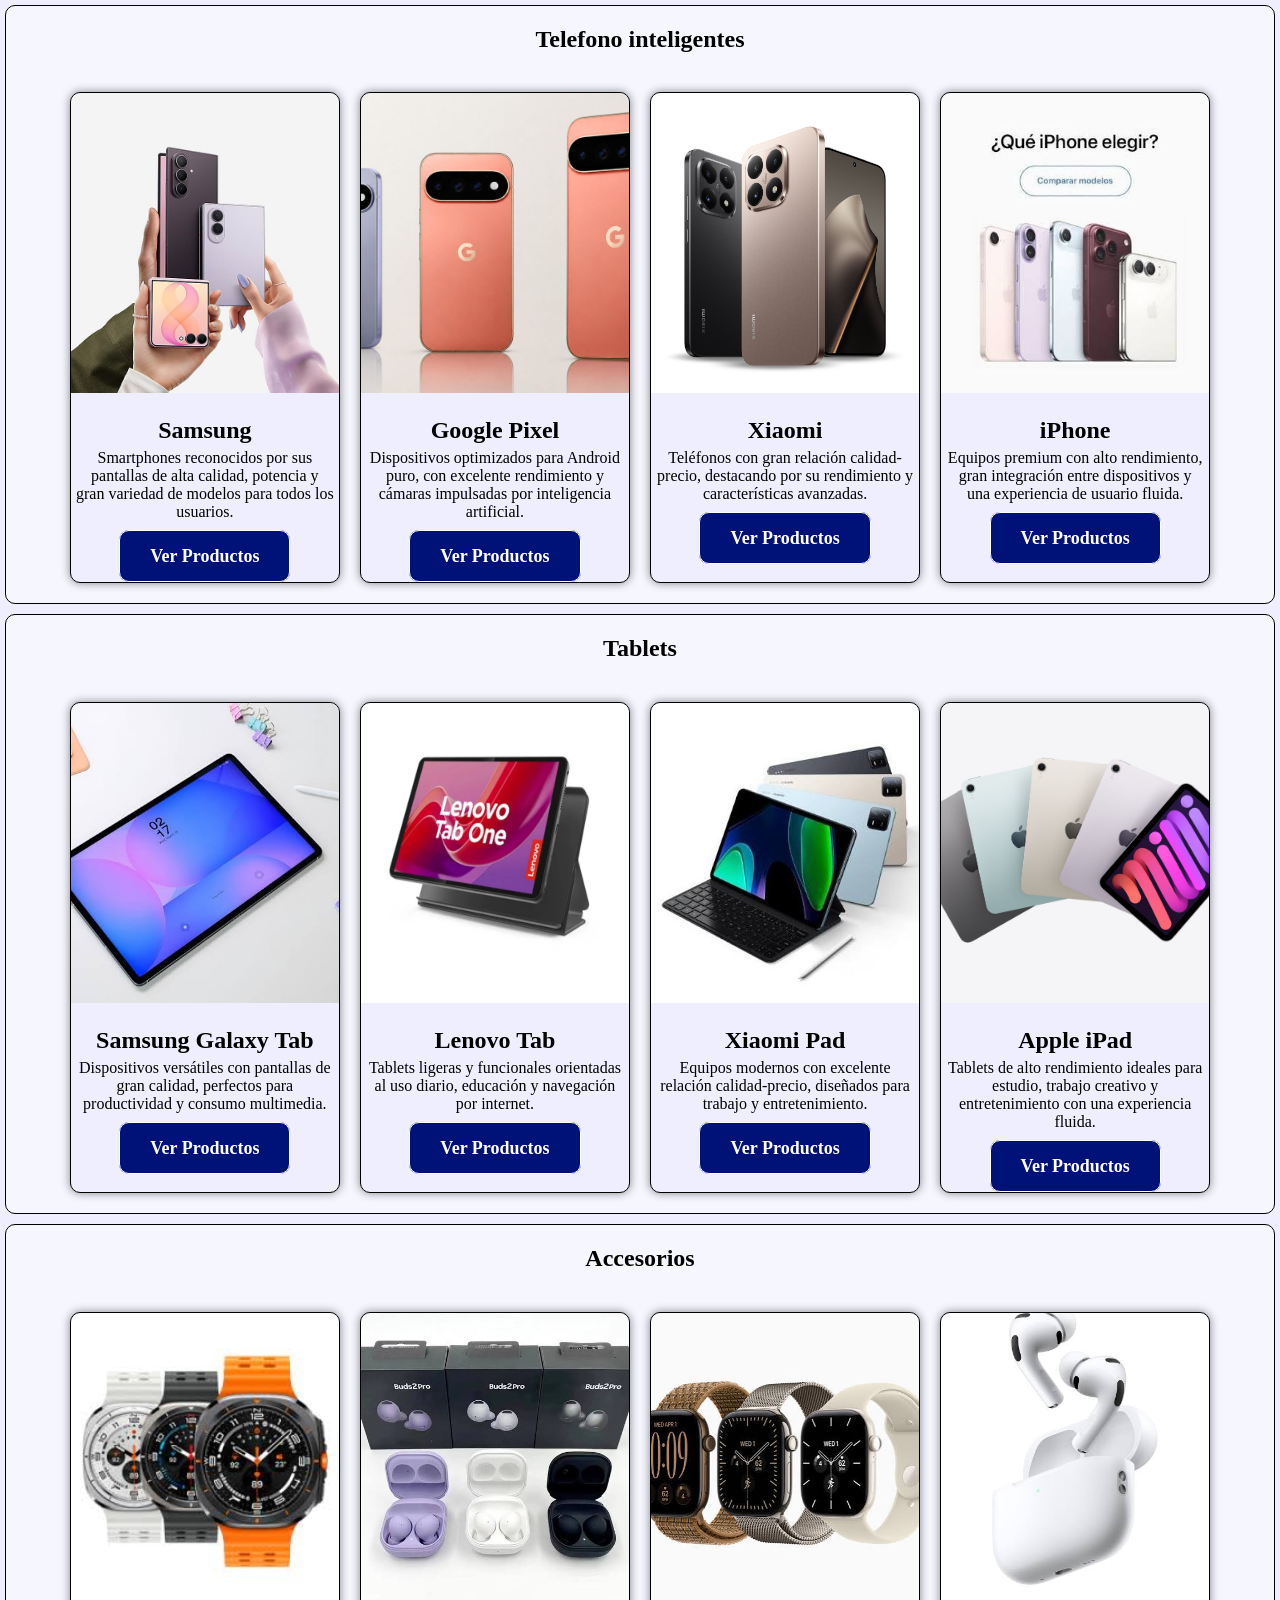
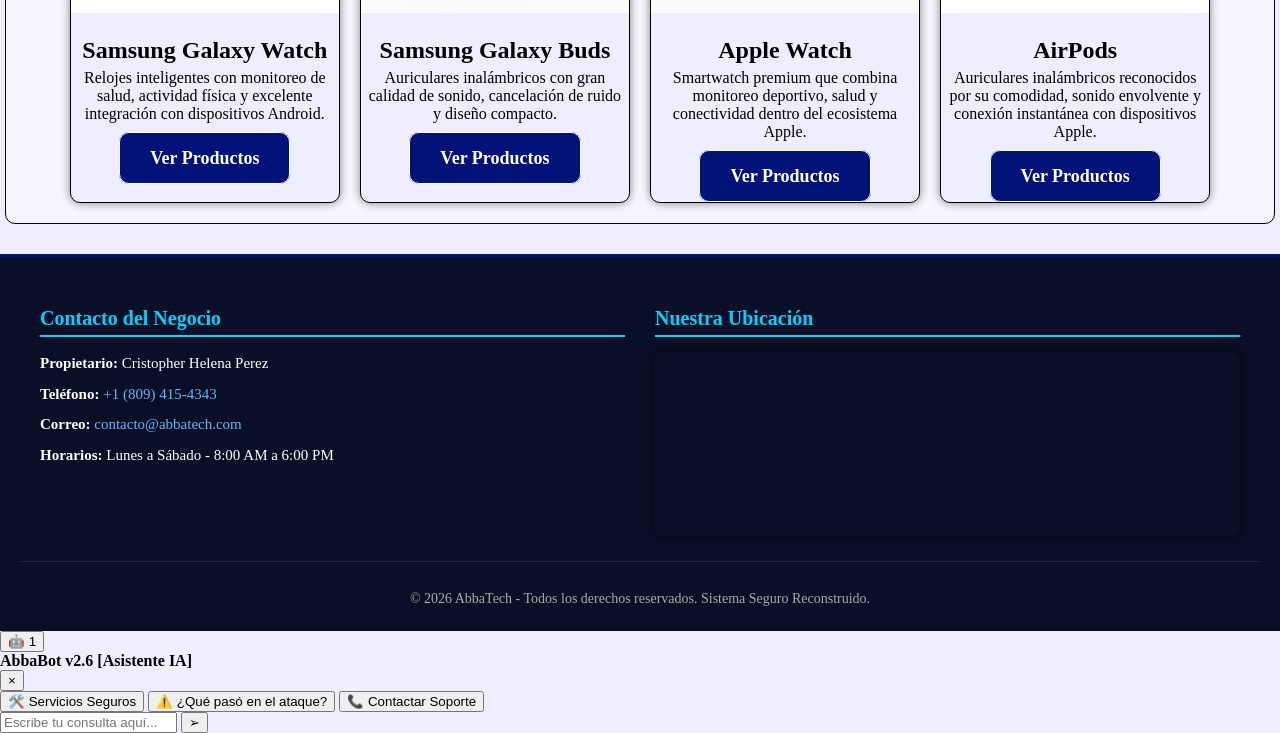
==== commit b5b4c8d6: "Update index.html" ====
--- a/index.html
+++ b/index.html
@@ -3,6 +3,7 @@
 <head>
     <meta charset="UTF-8">
     <meta name="viewport" content="width=device-width, initial-scale=1.0">
+    <link rel="icon" href="Imagenes/logo.png">
     <link rel="stylesheet" href="CSS/pyme.css">
     <title>AbbaTech</title>
 </head>
@@ -18,13 +19,13 @@
     <!--Navegador-->
     <nav class="nav">
         <div class="nav_banner">
-            <img src="" alt="Logo" class="logo">
+            <img src="Imagenes/logo.png" alt="Logo AbbaTech" class="logo">
             <div class="enlaces">
                 <a href="#">Inicio</a>
                 <a href="#">Productos</a>
-                <a href="#">Ordenes</a>
+                <a href="contacto.html">Reporte Averias</a>
                 <a href="historia.html">Sobre Nosotros</a>
-                <button id="theme-toggle" class="btn-theme">🌙 Modo Oscuro</button>
+                <button id="theme-toggle" class="btn">🌙</button>
             </div>
         </div>
     </nav>
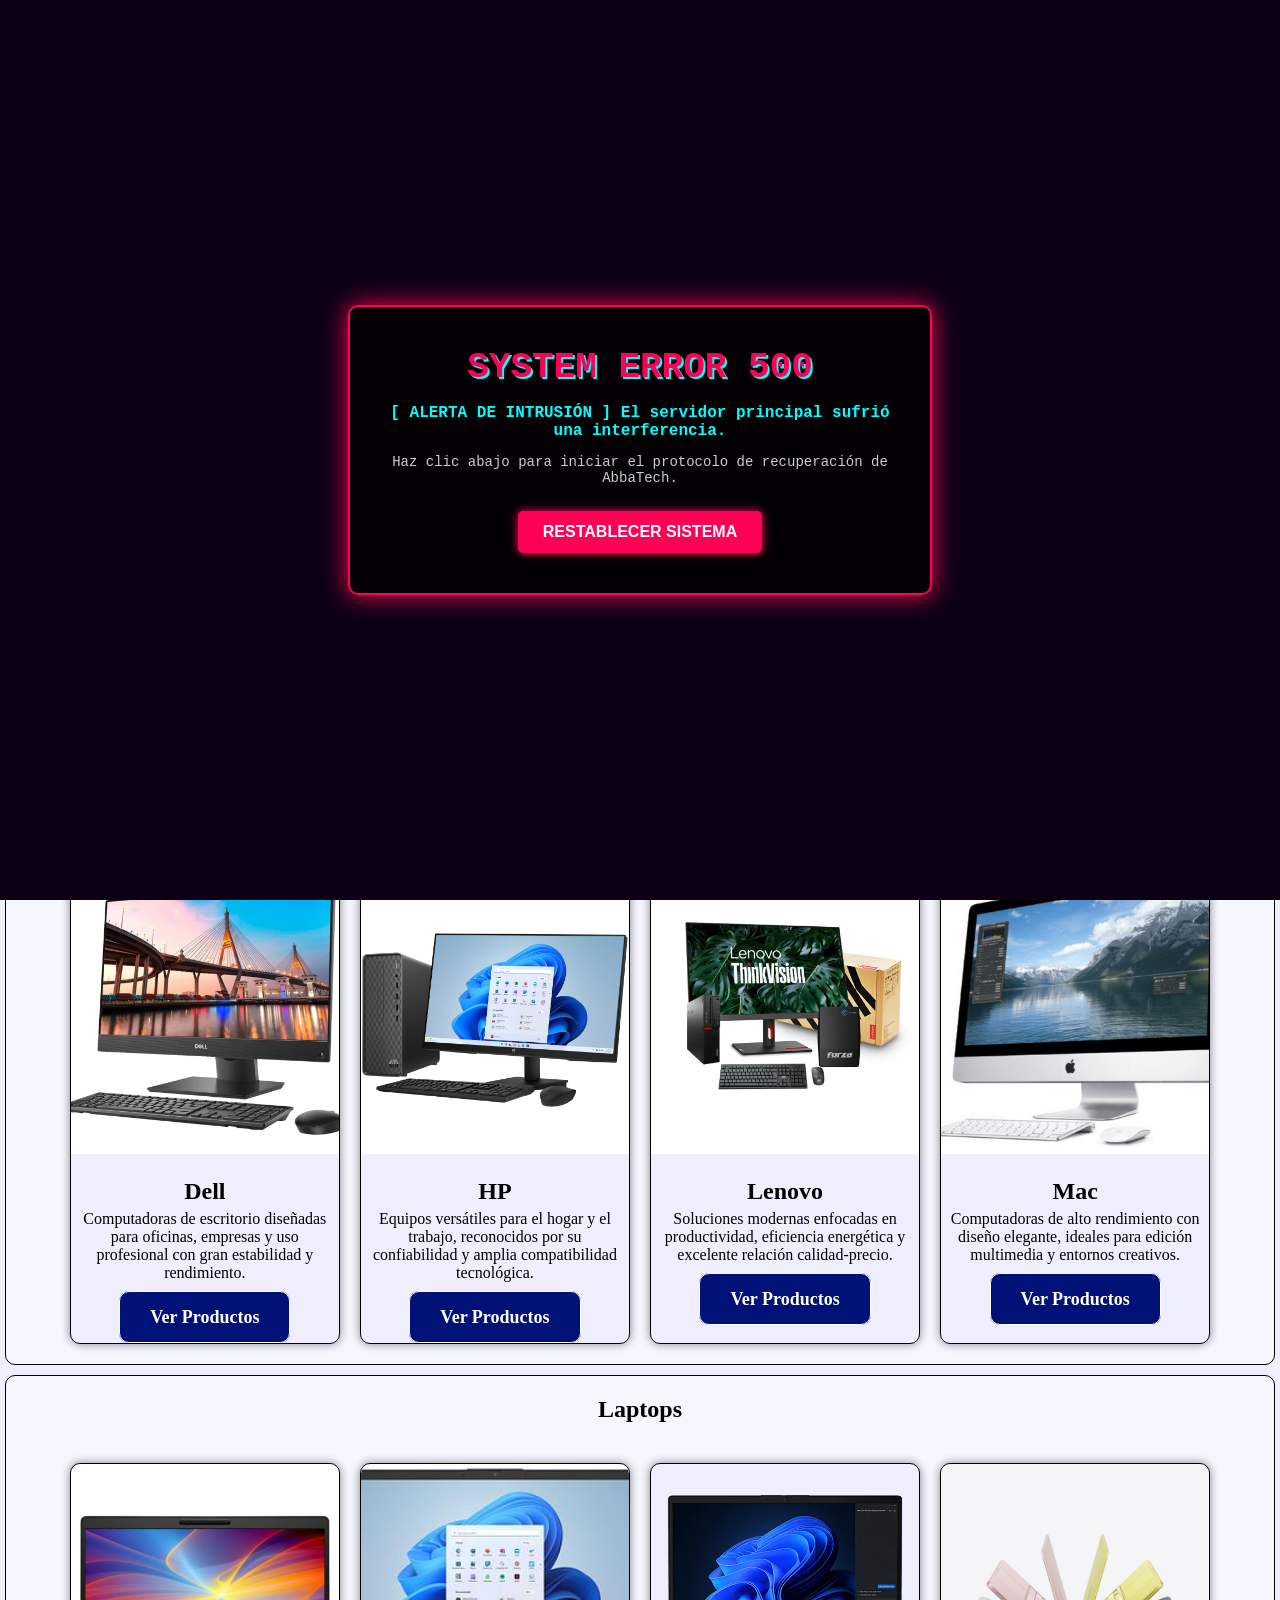
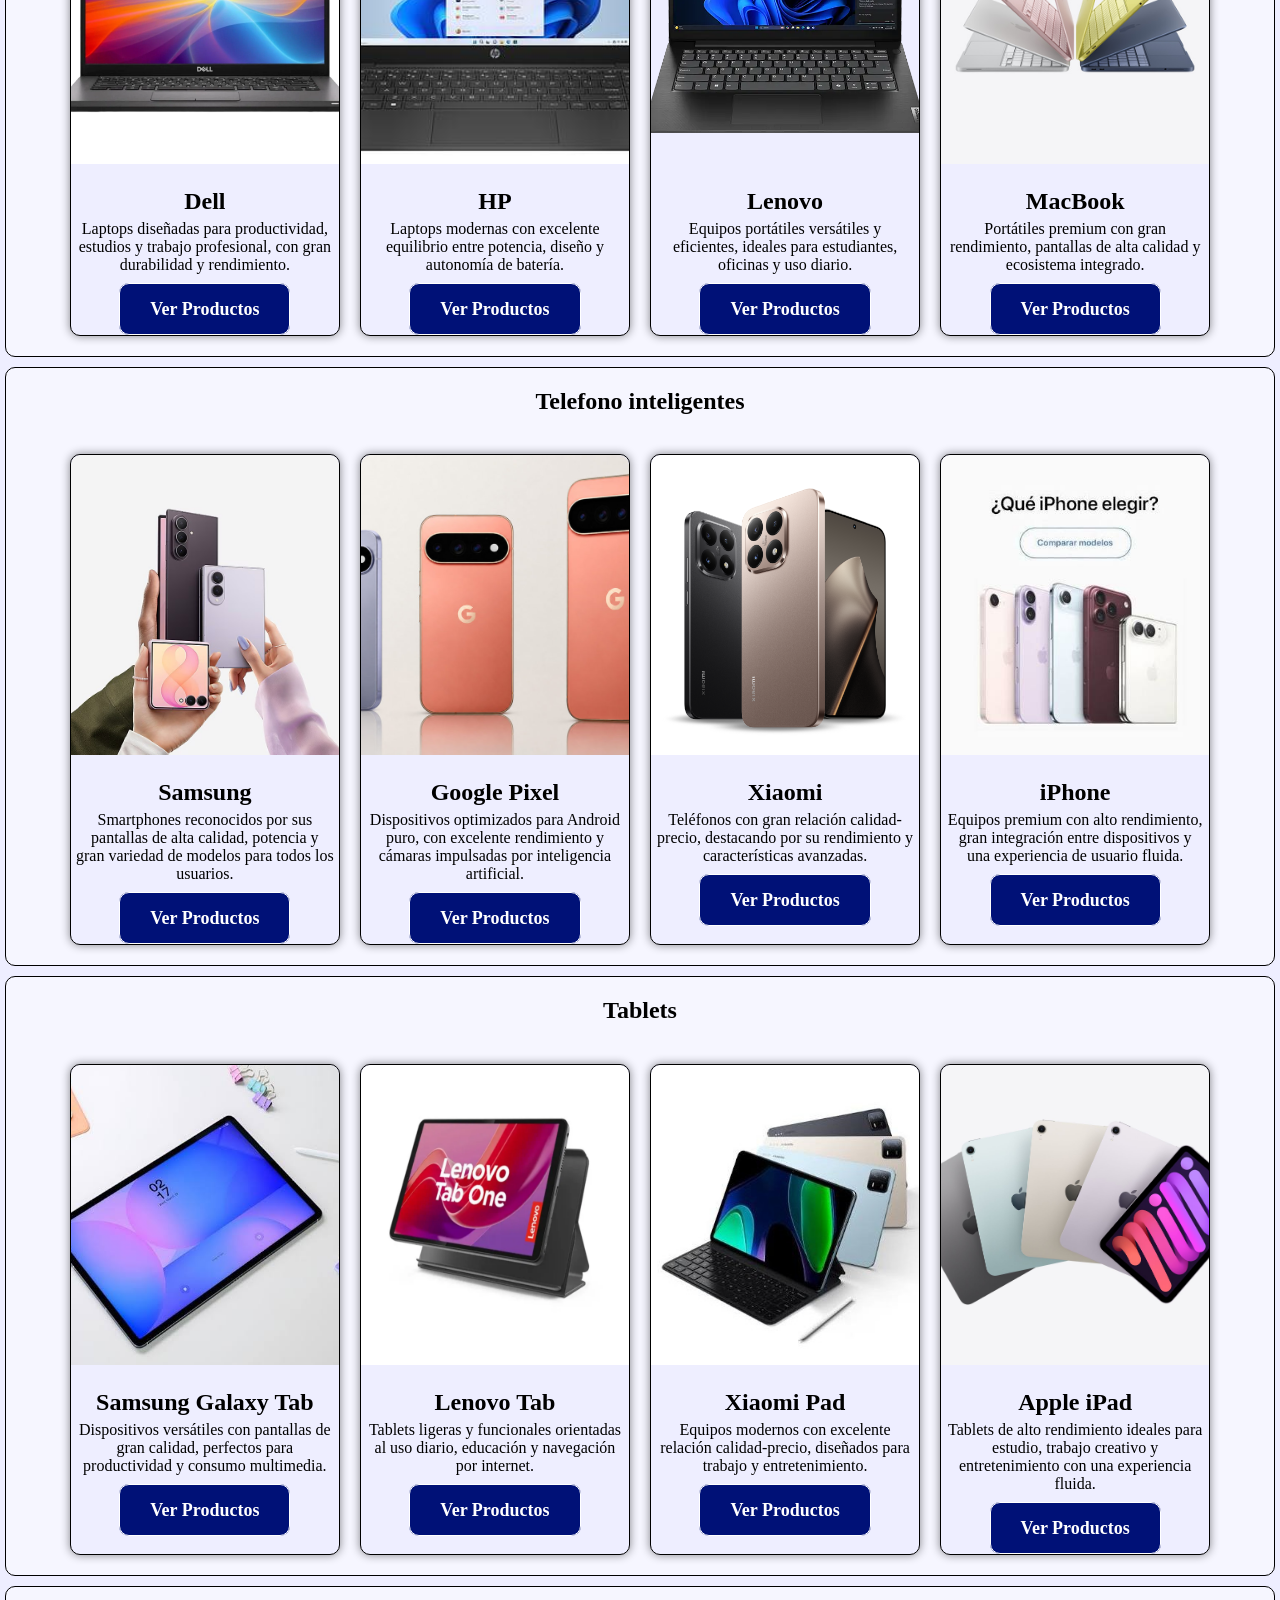
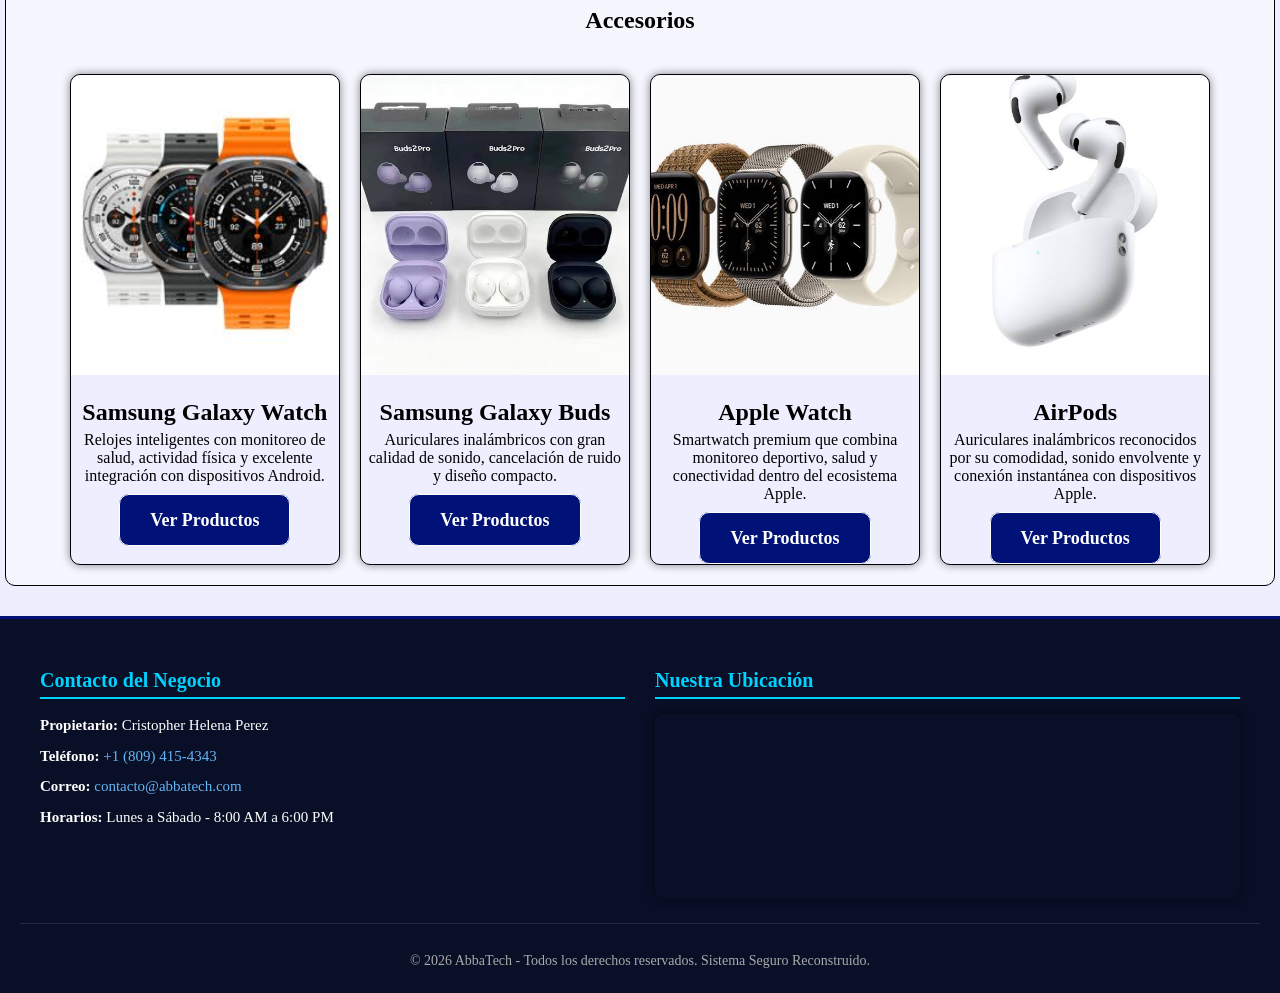
==== commit c1dee559: "Update index.html" ====
--- a/index.html
+++ b/index.html
@@ -22,7 +22,7 @@
             <img src="Imagenes/logo.png" alt="Logo AbbaTech" class="logo">
             <div class="enlaces">
                 <a href="#">Inicio</a>
-                <a href="#">Productos</a>
+                <a href="Productos.html">Productos</a>
                 <a href="contacto.html">Reporte Averias</a>
                 <a href="historia.html">Sobre Nosotros</a>
                 <button id="theme-toggle" class="btn">🌙</button>
--- a/CSS/pyme.css
+++ b/CSS/pyme.css
@@ -2,6 +2,15 @@
     margin: 0;
     box-sizing: border-box;
     background-color: #EEF;
+}
+/*Logo*/
+.logo{
+    width: 250px;
+    height: 250px;
+    position: absolute;
+    top: 30px;
+    left: 130px;
+    margin: 0;
 }
 
 /*nav*/
@@ -16,14 +25,18 @@
     margin-bottom: 5px;
 }
 .nav_banner{
-    height: 100%;
+    height: 100%;    
 }
 .enlaces{
     display: flex;
     justify-content: center;
-}
-.enlaces>a{
+    align-content: center;
+    padding: 10px 0;
+}
+.enlaces>a, .btn{
     margin: 0 10px;
+    background: #111;
+    cursor: pointer;
     text-decoration: none;
     color: #00d2ff;
     font-size: larger;
@@ -35,6 +48,20 @@
     transition: border-radius 0.5s, background-color 0.5s, outline 0.5s, outline-offset 0.5s;
     font-weight: bold;  
 }
+.btn{
+    padding: 8px 15px;
+    background-color: #070913;
+    font-weight: bold;
+    transition: all 0.3s ease;
+    margin-left: 50px;
+    justify-self: flex-end;
+    position: absolute;
+    position: fixed;
+    top: 10px;
+    right: 20px;
+    z-index: 9000;
+}
+
 #btncatalogo:hover, #btnsec:hover{
     transition: border-radius 0.5s, background-color 0.5s, outline 0.5s, outline-offset 0.5s;
 }
@@ -394,22 +421,15 @@
 
 /*MODO OSCURO*/
 /* Botón en el Menú */
-.btn-theme {
-    background: #111;
-    color: #00ffff;
-    border: 1px solid #00ffff;
-    padding: 8px 15px;
-    border-radius: 20px;
-    cursor: pointer;
-    font-weight: bold;
-    transition: all 0.3s ease;
-    margin-left: 10px;
-}
-
-.btn-theme:hover {
+
+
+.btn:hover {
     background: #00ffff;
     color: #000;
     box-shadow: 0 0 10px #00ffff;
+}
+body.dark-mode .btn {
+    background-color: #fff !important;
 }
 
 /* Estilos activados cuando el body tiene la clase .dark-mode */
@@ -447,3 +467,175 @@
     background-color: #03050d;
     border-top-color: #00ffff;
 }
+
+/*WIDGET CHATBOT FLOTANTE*/
+.chatbot-container {
+    position: fixed;
+    bottom: 20px;
+    left: 20px;
+    z-index: 9999;
+    font-family: Arial, sans-serif;
+}
+
+.chatbot-toggle {
+    width: 60px;
+    height: 60px;
+    border-radius: 50%;
+    background-color: #00d2ff;
+    color: #000;
+    border: 2px solid #fff;
+    font-size: 26px;
+    cursor: pointer;
+    box-shadow: 0 4px 15px rgba(0, 210, 255, 0.5);
+    position: relative;
+    transition: transform 0.3s ease;
+}
+
+.chatbot-toggle:hover {
+    transform: scale(1.1);
+}
+
+.chat-badge {
+    position: absolute;
+    top: -2px;
+    right: -2px;
+    background: #ff0055;
+    color: #fff;
+    font-size: 11px;
+    font-weight: bold;
+    padding: 3px 7px;
+    border-radius: 50%;
+}
+
+/* Ventana del Chat */
+.chatbot-window {
+    position: absolute;
+    bottom: 75px;
+    left: 0;
+    width: 330px;
+    height: 430px;
+    background-color: #0d1117;
+    border: 2px solid #00d2ff;
+    border-radius: 12px;
+    box-shadow: 0 0 20px rgba(0, 210, 255, 0.3);
+    display: flex;
+    flex-direction: column;
+    overflow: hidden;
+    transition: opacity 0.3s ease, transform 0.3s ease;
+}
+
+.chatbot-window.hidden {
+    opacity: 0;
+    pointer-events: none;
+    transform: translateY(20px) scale(0.95);
+}
+
+.chatbot-header {
+    background-color: #161b22;
+    padding: 12px;
+    display: flex;
+    justify-content: space-between;
+    align-items: center;
+    border-bottom: 1px solid #30363d;
+    color: #00d2ff;
+}
+
+.status-dot {
+    display: inline-block;
+    width: 8px;
+    height: 8px;
+    background-color: #2ea44f;
+    border-radius: 50%;
+    margin-right: 6px;
+}
+
+.chat-close-btn {
+    background: none;
+    border: none;
+    color: #8b949e;
+    font-size: 20px;
+    cursor: pointer;
+}
+
+/* Mensajes */
+.chatbot-messages {
+    flex: 1;
+    padding: 12px;
+    overflow-y: auto;
+    display: flex;
+    flex-direction: column;
+    gap: 10px;
+}
+
+.msg {
+    max-width: 80%;
+    padding: 8px 12px;
+    border-radius: 8px;
+    font-size: 13px;
+    line-height: 1.4;
+}
+
+.msg-bot {
+    background-color: #21262d;
+    color: #e6edf3;
+    align-self: flex-start;
+    border-left: 3px solid #00d2ff;
+}
+
+.msg-user {
+    background-color: #007fff;
+    color: #ffffff;
+    align-self: flex-end;
+}
+
+/* Opciones Rápidas */
+.chatbot-options {
+    padding: 8px;
+    display: flex;
+    flex-wrap: wrap;
+    gap: 5px;
+    background-color: #161b22;
+    border-top: 1px solid #30363d;
+}
+
+.chat-opt-btn {
+    background: #21262d;
+    color: #58a6ff;
+    border: 1px solid #30363d;
+    padding: 5px 8px;
+    font-size: 11px;
+    border-radius: 12px;
+    cursor: pointer;
+    transition: background 0.2s;
+}
+
+.chat-opt-btn:hover {
+    background: #30363d;
+    color: #79c0ff;
+}
+
+/* Input */
+.chatbot-input-area {
+    display: flex;
+    border-top: 1px solid #30363d;
+    background-color: #0d1117;
+}
+
+.chatbot-input-area input {
+    flex: 1;
+    background: transparent;
+    border: none;
+    padding: 10px;
+    color: #fff;
+    outline: none;
+    font-size: 13px;
+}
+
+.chatbot-input-area button {
+    background: #00d2ff;
+    color: #000;
+    border: none;
+    padding: 0 15px;
+    font-weight: bold;
+    cursor: pointer;
+}
